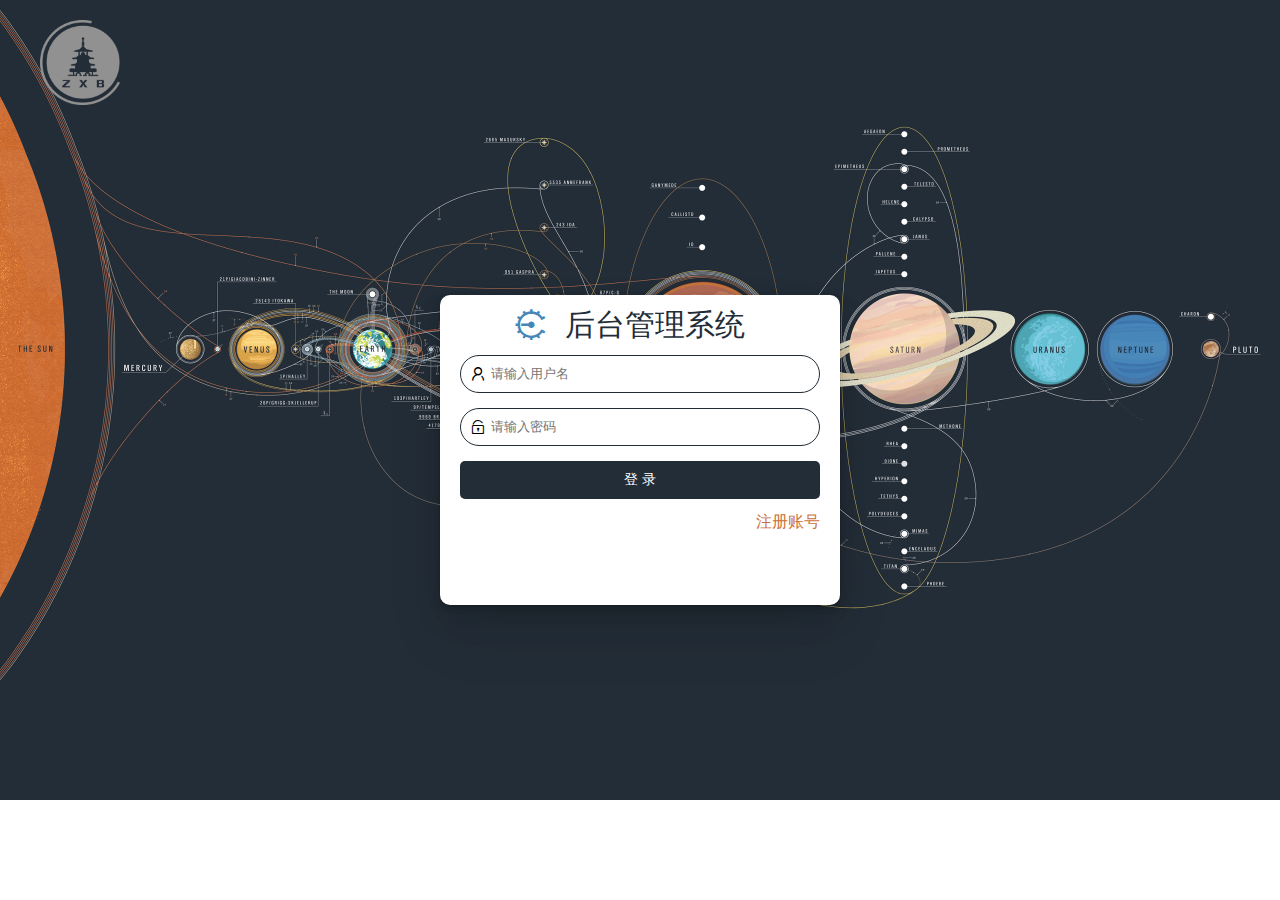
==== login.html @ 033989b3 "新增js文件/引用Layui框架" ====
<!DOCTYPE html>
<html lang="en">
<head>
    <meta charset="UTF-8">
    <title>大事件项目</title>
    <link rel="icon" href="Assets/images/favicon.ico">
    <!-- 引入layui框架css样式 -->
    <link rel="stylesheet" href="layui-v2.5.6/layui/css/layui.css">
    <!-- 引入base文件 -->
    <link rel="stylesheet" href="Assets/css/base.css">
    <!-- 引入login.css样式 -->
    <link rel="stylesheet" href="Assets/css/login.css">
</head>
<body>
<!-- logo区域 -->
<header>
    <img class="logo" src="Assets/images/logo.png" alt="">
</header>

<!-- 登录框 -->
<section class="login">
    <i class="layui-icon layui-icon-engine"></i>
    <h2>后台管理系统</h2>
    <form class="layui-form myForm" action="">
        <div class="layui-form-item">
            <i class="layui-icon layui-icon-username"></i>
            <input type="text" name="title" required lay-verify="required" placeholder="请输入用户名" autocomplete="off"
                   class="layui-input">
        </div>
        <div class="layui-form-item">
            <i class="layui-icon layui-icon-password"></i>
            <input type="password" name="password" required lay-verify="required" placeholder="请输入密码" autocomplete="off"
                   class="layui-input">
        </div>
        <div class="layui-form-item">
            <button class="layui-btn" lay-submit lay-filter="formDemo">登 录</button>
        </div>
        <div class="layui-form-item">
            <a href="javascript:;" class="SwitchL">注册账号</a>
        </div>
    </form>
</section>

<!-- 注册框 -->
<section class="login registered">
    <i class="layui-icon layui-icon-engine"></i>
    <h2>后台管理系统</h2>
    <form class="layui-form myForm" action="">
        <div class="layui-form-item">
            <i class="layui-icon layui-icon-username"></i>
            <input type="text" name="title" required lay-verify="required" placeholder="请输入用户名" autocomplete="off"
                   class="layui-input">
        </div>
        <div class="layui-form-item">
            <i class="layui-icon layui-icon-password"></i>
            <input type="password" name="password" required lay-verify="required|pass" placeholder="请输入密码" autocomplete="off"
                   class="layui-input pass">
        </div>
        <div class="layui-form-item">
            <i class="layui-icon layui-icon-password"></i>
            <input type="password" required lay-verify="required|pass|repass" placeholder="请输入确认密码" autocomplete="off"
                   class="layui-input repass">
        </div>
        <div class="layui-form-item">
            <button class="layui-btn" lay-submit lay-filter="formDemo">注 册</button>
        </div>
        <div class="layui-form-item">
            <a href="javascript:;" class="SwitchL">登录账号</a>
        </div>
    </form>
</section>

<!-- 引入jQuery.js文件 -->
<script src="Assets/js/jquery-1.12.4.min.js"></script>
<!-- 引入layui框架js文件 -->
<script src="layui-v2.5.6/layui/layui.all.js"></script>
<!-- 引入login.js文件 -->
<script src="Assets/js/login.js"></script>
</body>
</html>
---- layui-v2.5.6/layui/css/layui.css ----
/** layui-v2.5.6 MIT License By https://www.layui.com */
 .layui-inline,img{display:inline-block;vertical-align:middle}h1,h2,h3,h4,h5,h6{font-weight:400}.layui-edge,.layui-header,.layui-inline,.layui-main{position:relative}.layui-body,.layui-edge,.layui-elip{overflow:hidden}.layui-btn,.layui-edge,.layui-inline,img{vertical-align:middle}.layui-btn,.layui-disabled,.layui-icon,.layui-unselect{-moz-user-select:none;-webkit-user-select:none;-ms-user-select:none}.layui-elip,.layui-form-checkbox span,.layui-form-pane .layui-form-label{text-overflow:ellipsis;white-space:nowrap}.layui-breadcrumb,.layui-tree-btnGroup{visibility:hidden}blockquote,body,button,dd,div,dl,dt,form,h1,h2,h3,h4,h5,h6,input,li,ol,p,pre,td,textarea,th,ul{margin:0;padding:0;-webkit-tap-highlight-color:rgba(0,0,0,0)}a:active,a:hover{outline:0}img{border:none}li{list-style:none}table{border-collapse:collapse;border-spacing:0}h4,h5,h6{font-size:100%}button,input,optgroup,option,select,textarea{font-family:inherit;font-size:inherit;font-style:inherit;font-weight:inherit;outline:0}pre{white-space:pre-wrap;white-space:-moz-pre-wrap;white-space:-pre-wrap;white-space:-o-pre-wrap;word-wrap:break-word}body{line-height:24px;font:14px Helvetica Neue,Helvetica,PingFang SC,Tahoma,Arial,sans-serif}hr{height:1px;margin:10px 0;border:0;clear:both}a{color:#333;text-decoration:none}a:hover{color:#777}a cite{font-style:normal;*cursor:pointer}.layui-border-box,.layui-border-box *{box-sizing:border-box}.layui-box,.layui-box *{box-sizing:content-box}.layui-clear{clear:both;*zoom:1}.layui-clear:after{content:'\20';clear:both;*zoom:1;display:block;height:0}.layui-inline{*display:inline;*zoom:1}.layui-edge{display:inline-block;width:0;height:0;border-width:6px;border-style:dashed;border-color:transparent}.layui-edge-top{top:-4px;border-bottom-color:#999;border-bottom-style:solid}.layui-edge-right{border-left-color:#999;border-left-style:solid}.layui-edge-bottom{top:2px;border-top-color:#999;border-top-style:solid}.layui-edge-left{border-right-color:#999;border-right-style:solid}.layui-disabled,.layui-disabled:hover{color:#d2d2d2!important;cursor:not-allowed!important}.layui-circle{border-radius:100%}.layui-show{display:block!important}.layui-hide{display:none!important}@font-face{font-family:layui-icon;src:url(../font/iconfont.eot?v=256);src:url(../font/iconfont.eot?v=256#iefix) format('embedded-opentype'),url(../font/iconfont.woff2?v=256) format('woff2'),url(../font/iconfont.woff?v=256) format('woff'),url(../font/iconfont.ttf?v=256) format('truetype'),url(../font/iconfont.svg?v=256#layui-icon) format('svg')}.layui-icon{font-family:layui-icon!important;font-size:16px;font-style:normal;-webkit-font-smoothing:antialiased;-moz-osx-font-smoothing:grayscale}.layui-icon-reply-fill:before{content:"\e611"}.layui-icon-set-fill:before{content:"\e614"}.layui-icon-menu-fill:before{content:"\e60f"}.layui-icon-search:before{content:"\e615"}.layui-icon-share:before{content:"\e641"}.layui-icon-set-sm:before{content:"\e620"}.layui-icon-engine:before{content:"\e628"}.layui-icon-close:before{content:"\1006"}.layui-icon-close-fill:before{content:"\1007"}.layui-icon-chart-screen:before{content:"\e629"}.layui-icon-star:before{content:"\e600"}.layui-icon-circle-dot:before{content:"\e617"}.layui-icon-chat:before{content:"\e606"}.layui-icon-release:before{content:"\e609"}.layui-icon-list:before{content:"\e60a"}.layui-icon-chart:before{content:"\e62c"}.layui-icon-ok-circle:before{content:"\1005"}.layui-icon-layim-theme:before{content:"\e61b"}.layui-icon-table:before{content:"\e62d"}.layui-icon-right:before{content:"\e602"}.layui-icon-left:before{content:"\e603"}.layui-icon-cart-simple:before{content:"\e698"}.layui-icon-face-cry:before{content:"\e69c"}.layui-icon-face-smile:before{content:"\e6af"}.layui-icon-survey:before{content:"\e6b2"}.layui-icon-tree:before{content:"\e62e"}.layui-icon-ie:before{content:"\e7bb"}.layui-icon-upload-circle:before{content:"\e62f"}.layui-icon-add-circle:before{content:"\e61f"}.layui-icon-download-circle:before{content:"\e601"}.layui-icon-templeate-1:before{content:"\e630"}.layui-icon-util:before{content:"\e631"}.layui-icon-face-surprised:before{content:"\e664"}.layui-icon-edit:before{content:"\e642"}.layui-icon-speaker:before{content:"\e645"}.layui-icon-down:before{content:"\e61a"}.layui-icon-file:before{content:"\e621"}.layui-icon-layouts:before{content:"\e632"}.layui-icon-rate-half:before{content:"\e6c9"}.layui-icon-add-circle-fine:before{content:"\e608"}.layui-icon-prev-circle:before{content:"\e633"}.layui-icon-read:before{content:"\e705"}.layui-icon-404:before{content:"\e61c"}.layui-icon-carousel:before{content:"\e634"}.layui-icon-help:before{content:"\e607"}.layui-icon-code-circle:before{content:"\e635"}.layui-icon-windows:before{content:"\e67f"}.layui-icon-water:before{content:"\e636"}.layui-icon-username:before{content:"\e66f"}.layui-icon-find-fill:before{content:"\e670"}.layui-icon-about:before{content:"\e60b"}.layui-icon-location:before{content:"\e715"}.layui-icon-up:before{content:"\e619"}.layui-icon-pause:before{content:"\e651"}.layui-icon-date:before{content:"\e637"}.layui-icon-layim-uploadfile:before{content:"\e61d"}.layui-icon-delete:before{content:"\e640"}.layui-icon-play:before{content:"\e652"}.layui-icon-top:before{content:"\e604"}.layui-icon-firefox:before{content:"\e686"}.layui-icon-friends:before{content:"\e612"}.layui-icon-refresh-3:before{content:"\e9aa"}.layui-icon-ok:before{content:"\e605"}.layui-icon-layer:before{content:"\e638"}.layui-icon-face-smile-fine:before{content:"\e60c"}.layui-icon-dollar:before{content:"\e659"}.layui-icon-group:before{content:"\e613"}.layui-icon-layim-download:before{content:"\e61e"}.layui-icon-picture-fine:before{content:"\e60d"}.layui-icon-link:before{content:"\e64c"}.layui-icon-diamond:before{content:"\e735"}.layui-icon-log:before{content:"\e60e"}.layui-icon-key:before{content:"\e683"}.layui-icon-rate-solid:before{content:"\e67a"}.layui-icon-fonts-del:before{content:"\e64f"}.layui-icon-unlink:before{content:"\e64d"}.layui-icon-fonts-clear:before{content:"\e639"}.layui-icon-triangle-r:before{content:"\e623"}.layui-icon-circle:before{content:"\e63f"}.layui-icon-radio:before{content:"\e643"}.layui-icon-align-center:before{content:"\e647"}.layui-icon-align-right:before{content:"\e648"}.layui-icon-align-left:before{content:"\e649"}.layui-icon-loading-1:before{content:"\e63e"}.layui-icon-return:before{content:"\e65c"}.layui-icon-fonts-strong:before{content:"\e62b"}.layui-icon-upload:before{content:"\e67c"}.layui-icon-dialogue:before{content:"\e63a"}.layui-icon-video:before{content:"\e6ed"}.layui-icon-headset:before{content:"\e6fc"}.layui-icon-cellphone-fine:before{content:"\e63b"}.layui-icon-add-1:before{content:"\e654"}.layui-icon-face-smile-b:before{content:"\e650"}.layui-icon-fonts-html:before{content:"\e64b"}.layui-icon-screen-full:before{content:"\e622"}.layui-icon-form:before{content:"\e63c"}.layui-icon-cart:before{content:"\e657"}.layui-icon-camera-fill:before{content:"\e65d"}.layui-icon-tabs:before{content:"\e62a"}.layui-icon-heart-fill:before{content:"\e68f"}.layui-icon-fonts-code:before{content:"\e64e"}.layui-icon-ios:before{content:"\e680"}.layui-icon-at:before{content:"\e687"}.layui-icon-fire:before{content:"\e756"}.layui-icon-set:before{content:"\e716"}.layui-icon-fonts-u:before{content:"\e646"}.layui-icon-triangle-d:before{content:"\e625"}.layui-icon-tips:before{content:"\e702"}.layui-icon-picture:before{content:"\e64a"}.layui-icon-more-vertical:before{content:"\e671"}.layui-icon-bluetooth:before{content:"\e689"}.layui-icon-flag:before{content:"\e66c"}.layui-icon-loading:before{content:"\e63d"}.layui-icon-fonts-i:before{content:"\e644"}.layui-icon-refresh-1:before{content:"\e666"}.layui-icon-rmb:before{content:"\e65e"}.layui-icon-addition:before{content:"\e624"}.layui-icon-home:before{content:"\e68e"}.layui-icon-time:before{content:"\e68d"}.layui-icon-user:before{content:"\e770"}.layui-icon-notice:before{content:"\e667"}.layui-icon-chrome:before{content:"\e68a"}.layui-icon-edge:before{content:"\e68b"}.layui-icon-login-weibo:before{content:"\e675"}.layui-icon-voice:before{content:"\e688"}.layui-icon-upload-drag:before{content:"\e681"}.layui-icon-login-qq:before{content:"\e676"}.layui-icon-snowflake:before{content:"\e6b1"}.layui-icon-heart:before{content:"\e68c"}.layui-icon-logout:before{content:"\e682"}.layui-icon-file-b:before{content:"\e655"}.layui-icon-template:before{content:"\e663"}.layui-icon-transfer:before{content:"\e691"}.layui-icon-auz:before{content:"\e672"}.layui-icon-console:before{content:"\e665"}.layui-icon-app:before{content:"\e653"}.layui-icon-prev:before{content:"\e65a"}.layui-icon-website:before{content:"\e7ae"}.layui-icon-next:before{content:"\e65b"}.layui-icon-component:before{content:"\e857"}.layui-icon-android:before{content:"\e684"}.layui-icon-more:before{content:"\e65f"}.layui-icon-login-wechat:before{content:"\e677"}.layui-icon-shrink-right:before{content:"\e668"}.layui-icon-spread-left:before{content:"\e66b"}.layui-icon-camera:before{content:"\e660"}.layui-icon-note:before{content:"\e66e"}.layui-icon-refresh:before{content:"\e669"}.layui-icon-female:before{content:"\e661"}.layui-icon-male:before{content:"\e662"}.layui-icon-screen-restore:before{content:"\e758"}.layui-icon-password:before{content:"\e673"}.layui-icon-senior:before{content:"\e674"}.layui-icon-theme:before{content:"\e66a"}.layui-icon-tread:before{content:"\e6c5"}.layui-icon-praise:before{content:"\e6c6"}.layui-icon-star-fill:before{content:"\e658"}.layui-icon-rate:before{content:"\e67b"}.layui-icon-template-1:before{content:"\e656"}.layui-icon-vercode:before{content:"\e679"}.layui-icon-service:before{content:"\e626"}.layui-icon-cellphone:before{content:"\e678"}.layui-icon-print:before{content:"\e66d"}.layui-icon-cols:before{content:"\e610"}.layui-icon-wifi:before{content:"\e7e0"}.layui-icon-export:before{content:"\e67d"}.layui-icon-rss:before{content:"\e808"}.layui-icon-slider:before{content:"\e714"}.layui-icon-email:before{content:"\e618"}.layui-icon-subtraction:before{content:"\e67e"}.layui-icon-mike:before{content:"\e6dc"}.layui-icon-light:before{content:"\e748"}.layui-icon-gift:before{content:"\e627"}.layui-icon-mute:before{content:"\e685"}.layui-icon-reduce-circle:before{content:"\e616"}.layui-icon-music:before{content:"\e690"}.layui-main{width:1140px;margin:0 auto}.layui-header{z-index:1000;height:60px}.layui-header a:hover{transition:all .5s;-webkit-transition:all .5s}.layui-side{position:fixed;left:0;top:0;bottom:0;z-index:999;width:200px;overflow-x:hidden}.layui-side-scroll{position:relative;width:220px;height:100%;overflow-x:hidden}.layui-body{position:absolute;left:200px;right:0;top:0;bottom:0;z-index:998;width:auto;overflow-y:auto;box-sizing:border-box}.layui-layout-body{overflow:hidden}.layui-layout-admin .layui-header{background-color:#23262E}.layui-layout-admin .layui-side{top:60px;width:200px;overflow-x:hidden}.layui-layout-admin .layui-body{position:fixed;top:60px;bottom:44px}.layui-layout-admin .layui-main{width:auto;margin:0 15px}.layui-layout-admin .layui-footer{position:fixed;left:200px;right:0;bottom:0;height:44px;line-height:44px;padding:0 15px;background-color:#eee}.layui-layout-admin .layui-logo{position:absolute;left:0;top:0;width:200px;height:100%;line-height:60px;text-align:center;color:#009688;font-size:16px}.layui-layout-admin .layui-header .layui-nav{background:0 0}.layui-layout-left{position:absolute!important;left:200px;top:0}.layui-layout-right{position:absolute!important;right:0;top:0}.layui-container{position:relative;margin:0 auto;padding:0 15px;box-sizing:border-box}.layui-fluid{position:relative;margin:0 auto;padding:0 15px}.layui-row:after,.layui-row:before{content:'';display:block;clear:both}.layui-col-lg1,.layui-col-lg10,.layui-col-lg11,.layui-col-lg12,.layui-col-lg2,.layui-col-lg3,.layui-col-lg4,.layui-col-lg5,.layui-col-lg6,.layui-col-lg7,.layui-col-lg8,.layui-col-lg9,.layui-col-md1,.layui-col-md10,.layui-col-md11,.layui-col-md12,.layui-col-md2,.layui-col-md3,.layui-col-md4,.layui-col-md5,.layui-col-md6,.layui-col-md7,.layui-col-md8,.layui-col-md9,.layui-col-sm1,.layui-col-sm10,.layui-col-sm11,.layui-col-sm12,.layui-col-sm2,.layui-col-sm3,.layui-col-sm4,.layui-col-sm5,.layui-col-sm6,.layui-col-sm7,.layui-col-sm8,.layui-col-sm9,.layui-col-xs1,.layui-col-xs10,.layui-col-xs11,.layui-col-xs12,.layui-col-xs2,.layui-col-xs3,.layui-col-xs4,.layui-col-xs5,.layui-col-xs6,.layui-col-xs7,.layui-col-xs8,.layui-col-xs9{position:relative;display:block;box-sizing:border-box}.layui-col-xs1,.layui-col-xs10,.layui-col-xs11,.layui-col-xs12,.layui-col-xs2,.layui-col-xs3,.layui-col-xs4,.layui-col-xs5,.layui-col-xs6,.layui-col-xs7,.layui-col-xs8,.layui-col-xs9{float:left}.layui-col-xs1{width:8.33333333%}.layui-col-xs2{width:16.66666667%}.layui-col-xs3{width:25%}.layui-col-xs4{width:33.33333333%}.layui-col-xs5{width:41.66666667%}.layui-col-xs6{width:50%}.layui-col-xs7{width:58.33333333%}.layui-col-xs8{width:66.66666667%}.layui-col-xs9{width:75%}.layui-col-xs10{width:83.33333333%}.layui-col-xs11{width:91.66666667%}.layui-col-xs12{width:100%}.layui-col-xs-offset1{margin-left:8.33333333%}.layui-col-xs-offset2{margin-left:16.66666667%}.layui-col-xs-offset3{margin-left:25%}.layui-col-xs-offset4{margin-left:33.33333333%}.layui-col-xs-offset5{margin-left:41.66666667%}.layui-col-xs-offset6{margin-left:50%}.layui-col-xs-offset7{margin-left:58.33333333%}.layui-col-xs-offset8{margin-left:66.66666667%}.layui-col-xs-offset9{margin-left:75%}.layui-col-xs-offset10{margin-left:83.33333333%}.layui-col-xs-offset11{margin-left:91.66666667%}.layui-col-xs-offset12{margin-left:100%}@media screen and (max-width:768px){.layui-hide-xs{display:none!important}.layui-show-xs-block{display:block!important}.layui-show-xs-inline{display:inline!important}.layui-show-xs-inline-block{display:inline-block!important}}@media screen and (min-width:768px){.layui-container{width:750px}.layui-hide-sm{display:none!important}.layui-show-sm-block{display:block!important}.layui-show-sm-inline{display:inline!important}.layui-show-sm-inline-block{display:inline-block!important}.layui-col-sm1,.layui-col-sm10,.layui-col-sm11,.layui-col-sm12,.layui-col-sm2,.layui-col-sm3,.layui-col-sm4,.layui-col-sm5,.layui-col-sm6,.layui-col-sm7,.layui-col-sm8,.layui-col-sm9{float:left}.layui-col-sm1{width:8.33333333%}.layui-col-sm2{width:16.66666667%}.layui-col-sm3{width:25%}.layui-col-sm4{width:33.33333333%}.layui-col-sm5{width:41.66666667%}.layui-col-sm6{width:50%}.layui-col-sm7{width:58.33333333%}.layui-col-sm8{width:66.66666667%}.layui-col-sm9{width:75%}.layui-col-sm10{width:83.33333333%}.layui-col-sm11{width:91.66666667%}.layui-col-sm12{width:100%}.layui-col-sm-offset1{margin-left:8.33333333%}.layui-col-sm-offset2{margin-left:16.66666667%}.layui-col-sm-offset3{margin-left:25%}.layui-col-sm-offset4{margin-left:33.33333333%}.layui-col-sm-offset5{margin-left:41.66666667%}.layui-col-sm-offset6{margin-left:50%}.layui-col-sm-offset7{margin-left:58.33333333%}.layui-col-sm-offset8{margin-left:66.66666667%}.layui-col-sm-offset9{margin-left:75%}.layui-col-sm-offset10{margin-left:83.33333333%}.layui-col-sm-offset11{margin-left:91.66666667%}.layui-col-sm-offset12{margin-left:100%}}@media screen and (min-width:992px){.layui-container{width:970px}.layui-hide-md{display:none!important}.layui-show-md-block{display:block!important}.layui-show-md-inline{display:inline!important}.layui-show-md-inline-block{display:inline-block!important}.layui-col-md1,.layui-col-md10,.layui-col-md11,.layui-col-md12,.layui-col-md2,.layui-col-md3,.layui-col-md4,.layui-col-md5,.layui-col-md6,.layui-col-md7,.layui-col-md8,.layui-col-md9{float:left}.layui-col-md1{width:8.33333333%}.layui-col-md2{width:16.66666667%}.layui-col-md3{width:25%}.layui-col-md4{width:33.33333333%}.layui-col-md5{width:41.66666667%}.layui-col-md6{width:50%}.layui-col-md7{width:58.33333333%}.layui-col-md8{width:66.66666667%}.layui-col-md9{width:75%}.layui-col-md10{width:83.33333333%}.layui-col-md11{width:91.66666667%}.layui-col-md12{width:100%}.layui-col-md-offset1{margin-left:8.33333333%}.layui-col-md-offset2{margin-left:16.66666667%}.layui-col-md-offset3{margin-left:25%}.layui-col-md-offset4{margin-left:33.33333333%}.layui-col-md-offset5{margin-left:41.66666667%}.layui-col-md-offset6{margin-left:50%}.layui-col-md-offset7{margin-left:58.33333333%}.layui-col-md-offset8{margin-left:66.66666667%}.layui-col-md-offset9{margin-left:75%}.layui-col-md-offset10{margin-left:83.33333333%}.layui-col-md-offset11{margin-left:91.66666667%}.layui-col-md-offset12{margin-left:100%}}@media screen and (min-width:1200px){.layui-container{width:1170px}.layui-hide-lg{display:none!important}.layui-show-lg-block{display:block!important}.layui-show-lg-inline{display:inline!important}.layui-show-lg-inline-block{display:inline-block!important}.layui-col-lg1,.layui-col-lg10,.layui-col-lg11,.layui-col-lg12,.layui-col-lg2,.layui-col-lg3,.layui-col-lg4,.layui-col-lg5,.layui-col-lg6,.layui-col-lg7,.layui-col-lg8,.layui-col-lg9{float:left}.layui-col-lg1{width:8.33333333%}.layui-col-lg2{width:16.66666667%}.layui-col-lg3{width:25%}.layui-col-lg4{width:33.33333333%}.layui-col-lg5{width:41.66666667%}.layui-col-lg6{width:50%}.layui-col-lg7{width:58.33333333%}.layui-col-lg8{width:66.66666667%}.layui-col-lg9{width:75%}.layui-col-lg10{width:83.33333333%}.layui-col-lg11{width:91.66666667%}.layui-col-lg12{width:100%}.layui-col-lg-offset1{margin-left:8.33333333%}.layui-col-lg-offset2{margin-left:16.66666667%}.layui-col-lg-offset3{margin-left:25%}.layui-col-lg-offset4{margin-left:33.33333333%}.layui-col-lg-offset5{margin-left:41.66666667%}.layui-col-lg-offset6{margin-left:50%}.layui-col-lg-offset7{margin-left:58.33333333%}.layui-col-lg-offset8{margin-left:66.66666667%}.layui-col-lg-offset9{margin-left:75%}.layui-col-lg-offset10{margin-left:83.33333333%}.layui-col-lg-offset11{margin-left:91.66666667%}.layui-col-lg-offset12{margin-left:100%}}.layui-col-space1{margin:-.5px}.layui-col-space1>*{padding:.5px}.layui-col-space2{margin:-1px}.layui-col-space2>*{padding:1px}.layui-col-space4{margin:-2px}.layui-col-space4>*{padding:2px}.layui-col-space5{margin:-2.5px}.layui-col-space5>*{padding:2.5px}.layui-col-space6{margin:-3px}.layui-col-space6>*{padding:3px}.layui-col-space8{margin:-4px}.layui-col-space8>*{padding:4px}.layui-col-space10{margin:-5px}.layui-col-space10>*{padding:5px}.layui-col-space12{margin:-6px}.layui-col-space12>*{padding:6px}.layui-col-space14{margin:-7px}.layui-col-space14>*{padding:7px}.layui-col-space15{margin:-7.5px}.layui-col-space15>*{padding:7.5px}.layui-col-space16{margin:-8px}.layui-col-space16>*{padding:8px}.layui-col-space18{margin:-9px}.layui-col-space18>*{padding:9px}.layui-col-space20{margin:-10px}.layui-col-space20>*{padding:10px}.layui-col-space22{margin:-11px}.layui-col-space22>*{padding:11px}.layui-col-space24{margin:-12px}.layui-col-space24>*{padding:12px}.layui-col-space25{margin:-12.5px}.layui-col-space25>*{padding:12.5px}.layui-col-space26{margin:-13px}.layui-col-space26>*{padding:13px}.layui-col-space28{margin:-14px}.layui-col-space28>*{padding:14px}.layui-col-space30{margin:-15px}.layui-col-space30>*{padding:15px}.layui-btn,.layui-input,.layui-select,.layui-textarea,.layui-upload-button{outline:0;-webkit-appearance:none;transition:all .3s;-webkit-transition:all .3s;box-sizing:border-box}.layui-elem-quote{margin-bottom:10px;padding:15px;line-height:22px;border-left:5px solid #009688;border-radius:0 2px 2px 0;background-color:#f2f2f2}.layui-quote-nm{border-style:solid;border-width:1px 1px 1px 5px;background:0 0}.layui-elem-field{margin-bottom:10px;padding:0;border-width:1px;border-style:solid}.layui-elem-field legend{margin-left:20px;padding:0 10px;font-size:20px;font-weight:300}.layui-field-title{margin:10px 0 20px;border-width:1px 0 0}.layui-field-box{padding:10px 15px}.layui-field-title .layui-field-box{padding:10px 0}.layui-progress{position:relative;height:6px;border-radius:20px;background-color:#e2e2e2}.layui-progress-bar{position:absolute;left:0;top:0;width:0;max-width:100%;height:6px;border-radius:20px;text-align:right;background-color:#5FB878;transition:all .3s;-webkit-transition:all .3s}.layui-progress-big,.layui-progress-big .layui-progress-bar{height:18px;line-height:18px}.layui-progress-text{position:relative;top:-20px;line-height:18px;font-size:12px;color:#666}.layui-progress-big .layui-progress-text{position:static;padding:0 10px;color:#fff}.layui-collapse{border-width:1px;border-style:solid;border-radius:2px}.layui-colla-content,.layui-colla-item{border-top-width:1px;border-top-style:solid}.layui-colla-item:first-child{border-top:none}.layui-colla-title{position:relative;height:42px;line-height:42px;padding:0 15px 0 35px;color:#333;background-color:#f2f2f2;cursor:pointer;font-size:14px;overflow:hidden}.layui-colla-content{display:none;padding:10px 15px;line-height:22px;color:#666}.layui-colla-icon{position:absolute;left:15px;top:0;font-size:14px}.layui-card{margin-bottom:15px;border-radius:2px;background-color:#fff;box-shadow:0 1px 2px 0 rgba(0,0,0,.05)}.layui-card:last-child{margin-bottom:0}.layui-card-header{position:relative;height:42px;line-height:42px;padding:0 15px;border-bottom:1px solid #f6f6f6;color:#333;border-radius:2px 2px 0 0;font-size:14px}.layui-bg-black,.layui-bg-blue,.layui-bg-cyan,.layui-bg-green,.layui-bg-orange,.layui-bg-red{color:#fff!important}.layui-card-body{position:relative;padding:10px 15px;line-height:24px}.layui-card-body[pad15]{padding:15px}.layui-card-body[pad20]{padding:20px}.layui-card-body .layui-table{margin:5px 0}.layui-card .layui-tab{margin:0}.layui-panel-window{position:relative;padding:15px;border-radius:0;border-top:5px solid #E6E6E6;background-color:#fff}.layui-auxiliar-moving{position:fixed;left:0;right:0;top:0;bottom:0;width:100%;height:100%;background:0 0;z-index:9999999999}.layui-form-label,.layui-form-mid,.layui-form-select,.layui-input-block,.layui-input-inline,.layui-textarea{position:relative}.layui-bg-red{background-color:#FF5722!important}.layui-bg-orange{background-color:#FFB800!important}.layui-bg-green{background-color:#009688!important}.layui-bg-cyan{background-color:#2F4056!important}.layui-bg-blue{background-color:#1E9FFF!important}.layui-bg-black{background-color:#393D49!important}.layui-bg-gray{background-color:#eee!important;color:#666!important}.layui-badge-rim,.layui-colla-content,.layui-colla-item,.layui-collapse,.layui-elem-field,.layui-form-pane .layui-form-item[pane],.layui-form-pane .layui-form-label,.layui-input,.layui-layedit,.layui-layedit-tool,.layui-quote-nm,.layui-select,.layui-tab-bar,.layui-tab-card,.layui-tab-title,.layui-tab-title .layui-this:after,.layui-textarea{border-color:#e6e6e6}.layui-timeline-item:before,hr{background-color:#e6e6e6}.layui-text{line-height:22px;font-size:14px;color:#666}.layui-text h1,.layui-text h2,.layui-text h3{font-weight:500;color:#333}.layui-text h1{font-size:30px}.layui-text h2{font-size:24px}.layui-text h3{font-size:18px}.layui-text a:not(.layui-btn){color:#01AAED}.layui-text a:not(.layui-btn):hover{text-decoration:underline}.layui-text ul{padding:5px 0 5px 15px}.layui-text ul li{margin-top:5px;list-style-type:disc}.layui-text em,.layui-word-aux{color:#999!important;padding:0 5px!important}.layui-btn{display:inline-block;height:38px;line-height:38px;padding:0 18px;background-color:#009688;color:#fff;white-space:nowrap;text-align:center;font-size:14px;border:none;border-radius:2px;cursor:pointer}.layui-btn:hover{opacity:.8;filter:alpha(opacity=80);color:#fff}.layui-btn:active{opacity:1;filter:alpha(opacity=100)}.layui-btn+.layui-btn{margin-left:10px}.layui-btn-container{font-size:0}.layui-btn-container .layui-btn{margin-right:10px;margin-bottom:10px}.layui-btn-container .layui-btn+.layui-btn{margin-left:0}.layui-table .layui-btn-container .layui-btn{margin-bottom:9px}.layui-btn-radius{border-radius:100px}.layui-btn .layui-icon{margin-right:3px;font-size:18px;vertical-align:bottom;vertical-align:middle\9}.layui-btn-primary{border:1px solid #C9C9C9;background-color:#fff;color:#555}.layui-btn-primary:hover{border-color:#009688;color:#333}.layui-btn-normal{background-color:#1E9FFF}.layui-btn-warm{background-color:#FFB800}.layui-btn-danger{background-color:#FF5722}.layui-btn-checked{background-color:#5FB878}.layui-btn-disabled,.layui-btn-disabled:active,.layui-btn-disabled:hover{border:1px solid #e6e6e6;background-color:#FBFBFB;color:#C9C9C9;cursor:not-allowed;opacity:1}.layui-btn-lg{height:44px;line-height:44px;padding:0 25px;font-size:16px}.layui-btn-sm{height:30px;line-height:30px;padding:0 10px;font-size:12px}.layui-btn-sm i{font-size:16px!important}.layui-btn-xs{height:22px;line-height:22px;padding:0 5px;font-size:12px}.layui-btn-xs i{font-size:14px!important}.layui-btn-group{display:inline-block;vertical-align:middle;font-size:0}.layui-btn-group .layui-btn{margin-left:0!important;margin-right:0!important;border-left:1px solid rgba(255,255,255,.5);border-radius:0}.layui-btn-group .layui-btn-primary{border-left:none}.layui-btn-group .layui-btn-primary:hover{border-color:#C9C9C9;color:#009688}.layui-btn-group .layui-btn:first-child{border-left:none;border-radius:2px 0 0 2px}.layui-btn-group .layui-btn-primary:first-child{border-left:1px solid #c9c9c9}.layui-btn-group .layui-btn:last-child{border-radius:0 2px 2px 0}.layui-btn-group .layui-btn+.layui-btn{margin-left:0}.layui-btn-group+.layui-btn-group{margin-left:10px}.layui-btn-fluid{width:100%}.layui-input,.layui-select,.layui-textarea{height:38px;line-height:1.3;line-height:38px\9;border-width:1px;border-style:solid;background-color:#fff;border-radius:2px}.layui-input::-webkit-input-placeholder,.layui-select::-webkit-input-placeholder,.layui-textarea::-webkit-input-placeholder{line-height:1.3}.layui-input,.layui-textarea{display:block;width:100%;padding-left:10px}.layui-input:hover,.layui-textarea:hover{border-color:#D2D2D2!important}.layui-input:focus,.layui-textarea:focus{border-color:#C9C9C9!important}.layui-textarea{min-height:100px;height:auto;line-height:20px;padding:6px 10px;resize:vertical}.layui-select{padding:0 10px}.layui-form input[type=checkbox],.layui-form input[type=radio],.layui-form select{display:none}.layui-form [lay-ignore]{display:initial}.layui-form-item{margin-bottom:15px;clear:both;*zoom:1}.layui-form-item:after{content:'\20';clear:both;*zoom:1;display:block;height:0}.layui-form-label{float:left;display:block;padding:9px 15px;width:80px;font-weight:400;line-height:20px;text-align:right}.layui-form-label-col{display:block;float:none;padding:9px 0;line-height:20px;text-align:left}.layui-form-item .layui-inline{margin-bottom:5px;margin-right:10px}.layui-input-block{margin-left:110px;min-height:36px}.layui-input-inline{display:inline-block;vertical-align:middle}.layui-form-item .layui-input-inline{float:left;width:190px;margin-right:10px}.layui-form-text .layui-input-inline{width:auto}.layui-form-mid{float:left;display:block;padding:9px 0!important;line-height:20px;margin-right:10px}.layui-form-danger+.layui-form-select .layui-input,.layui-form-danger:focus{border-color:#FF5722!important}.layui-form-select .layui-input{padding-right:30px;cursor:pointer}.layui-form-select .layui-edge{position:absolute;right:10px;top:50%;margin-top:-3px;cursor:pointer;border-width:6px;border-top-color:#c2c2c2;border-top-style:solid;transition:all .3s;-webkit-transition:all .3s}.layui-form-select dl{display:none;position:absolute;left:0;top:42px;padding:5px 0;z-index:899;min-width:100%;border:1px solid #d2d2d2;max-height:300px;overflow-y:auto;background-color:#fff;border-radius:2px;box-shadow:0 2px 4px rgba(0,0,0,.12);box-sizing:border-box}.layui-form-select dl dd,.layui-form-select dl dt{padding:0 10px;line-height:36px;white-space:nowrap;overflow:hidden;text-overflow:ellipsis}.layui-form-select dl dt{font-size:12px;color:#999}.layui-form-select dl dd{cursor:pointer}.layui-form-select dl dd:hover{background-color:#f2f2f2;-webkit-transition:.5s all;transition:.5s all}.layui-form-select .layui-select-group dd{padding-left:20px}.layui-form-select dl dd.layui-select-tips{padding-left:10px!important;color:#999}.layui-form-select dl dd.layui-this{background-color:#5FB878;color:#fff}.layui-form-checkbox,.layui-form-select dl dd.layui-disabled{background-color:#fff}.layui-form-selected dl{display:block}.layui-form-checkbox,.layui-form-checkbox *,.layui-form-switch{display:inline-block;vertical-align:middle}.layui-form-selected .layui-edge{margin-top:-9px;-webkit-transform:rotate(180deg);transform:rotate(180deg);margin-top:-3px\9}:root .layui-form-selected .layui-edge{margin-top:-9px\0/IE9}.layui-form-selectup dl{top:auto;bottom:42px}.layui-select-none{margin:5px 0;text-align:center;color:#999}.layui-select-disabled .layui-disabled{border-color:#eee!important}.layui-select-disabled .layui-edge{border-top-color:#d2d2d2}.layui-form-checkbox{position:relative;height:30px;line-height:30px;margin-right:10px;padding-right:30px;cursor:pointer;font-size:0;-webkit-transition:.1s linear;transition:.1s linear;box-sizing:border-box}.layui-form-checkbox span{padding:0 10px;height:100%;font-size:14px;border-radius:2px 0 0 2px;background-color:#d2d2d2;color:#fff;overflow:hidden}.layui-form-checkbox:hover span{background-color:#c2c2c2}.layui-form-checkbox i{position:absolute;right:0;top:0;width:30px;height:28px;border:1px solid #d2d2d2;border-left:none;border-radius:0 2px 2px 0;color:#fff;font-size:20px;text-align:center}.layui-form-checkbox:hover i{border-color:#c2c2c2;color:#c2c2c2}.layui-form-checked,.layui-form-checked:hover{border-color:#5FB878}.layui-form-checked span,.layui-form-checked:hover span{background-color:#5FB878}.layui-form-checked i,.layui-form-checked:hover i{color:#5FB878}.layui-form-item .layui-form-checkbox{margin-top:4px}.layui-form-checkbox[lay-skin=primary]{height:auto!important;line-height:normal!important;min-width:18px;min-height:18px;border:none!important;margin-right:0;padding-left:28px;padding-right:0;background:0 0}.layui-form-checkbox[lay-skin=primary] span{padding-left:0;padding-right:15px;line-height:18px;background:0 0;color:#666}.layui-form-checkbox[lay-skin=primary] i{right:auto;left:0;width:16px;height:16px;line-height:16px;border:1px solid #d2d2d2;font-size:12px;border-radius:2px;background-color:#fff;-webkit-transition:.1s linear;transition:.1s linear}.layui-form-checkbox[lay-skin=primary]:hover i{border-color:#5FB878;color:#fff}.layui-form-checked[lay-skin=primary] i{border-color:#5FB878!important;background-color:#5FB878;color:#fff}.layui-checkbox-disbaled[lay-skin=primary] span{background:0 0!important;color:#c2c2c2}.layui-checkbox-disbaled[lay-skin=primary]:hover i{border-color:#d2d2d2}.layui-form-item .layui-form-checkbox[lay-skin=primary]{margin-top:10px}.layui-form-switch{position:relative;height:22px;line-height:22px;min-width:35px;padding:0 5px;margin-top:8px;border:1px solid #d2d2d2;border-radius:20px;cursor:pointer;background-color:#fff;-webkit-transition:.1s linear;transition:.1s linear}.layui-form-switch i{position:absolute;left:5px;top:3px;width:16px;height:16px;border-radius:20px;background-color:#d2d2d2;-webkit-transition:.1s linear;transition:.1s linear}.layui-form-switch em{position:relative;top:0;width:25px;margin-left:21px;padding:0!important;text-align:center!important;color:#999!important;font-style:normal!important;font-size:12px}.layui-form-onswitch{border-color:#5FB878;background-color:#5FB878}.layui-checkbox-disbaled,.layui-checkbox-disbaled i{border-color:#e2e2e2!important}.layui-form-onswitch i{left:100%;margin-left:-21px;background-color:#fff}.layui-form-onswitch em{margin-left:5px;margin-right:21px;color:#fff!important}.layui-checkbox-disbaled span{background-color:#e2e2e2!important}.layui-checkbox-disbaled:hover i{color:#fff!important}[lay-radio]{display:none}.layui-form-radio,.layui-form-radio *{display:inline-block;vertical-align:middle}.layui-form-radio{line-height:28px;margin:6px 10px 0 0;padding-right:10px;cursor:pointer;font-size:0}.layui-form-radio *{font-size:14px}.layui-form-radio>i{margin-right:8px;font-size:22px;color:#c2c2c2}.layui-form-radio>i:hover,.layui-form-radioed>i{color:#5FB878}.layui-radio-disbaled>i{color:#e2e2e2!important}.layui-form-pane .layui-form-label{width:110px;padding:8px 15px;height:38px;line-height:20px;border-width:1px;border-style:solid;border-radius:2px 0 0 2px;text-align:center;background-color:#FBFBFB;overflow:hidden;box-sizing:border-box}.layui-form-pane .layui-input-inline{margin-left:-1px}.layui-form-pane .layui-input-block{margin-left:110px;left:-1px}.layui-form-pane .layui-input{border-radius:0 2px 2px 0}.layui-form-pane .layui-form-text .layui-form-label{float:none;width:100%;border-radius:2px;box-sizing:border-box;text-align:left}.layui-form-pane .layui-form-text .layui-input-inline{display:block;margin:0;top:-1px;clear:both}.layui-form-pane .layui-form-text .layui-input-block{margin:0;left:0;top:-1px}.layui-form-pane .layui-form-text .layui-textarea{min-height:100px;border-radius:0 0 2px 2px}.layui-form-pane .layui-form-checkbox{margin:4px 0 4px 10px}.layui-form-pane .layui-form-radio,.layui-form-pane .layui-form-switch{margin-top:6px;margin-left:10px}.layui-form-pane .layui-form-item[pane]{position:relative;border-width:1px;border-style:solid}.layui-form-pane .layui-form-item[pane] .layui-form-label{position:absolute;left:0;top:0;height:100%;border-width:0 1px 0 0}.layui-form-pane .layui-form-item[pane] .layui-input-inline{margin-left:110px}@media screen and (max-width:450px){.layui-form-item .layui-form-label{text-overflow:ellipsis;overflow:hidden;white-space:nowrap}.layui-form-item .layui-inline{display:block;margin-right:0;margin-bottom:20px;clear:both}.layui-form-item .layui-inline:after{content:'\20';clear:both;display:block;height:0}.layui-form-item .layui-input-inline{display:block;float:none;left:-3px;width:auto;margin:0 0 10px 112px}.layui-form-item .layui-input-inline+.layui-form-mid{margin-left:110px;top:-5px;padding:0}.layui-form-item .layui-form-checkbox{margin-right:5px;margin-bottom:5px}}.layui-layedit{border-width:1px;border-style:solid;border-radius:2px}.layui-layedit-tool{padding:3px 5px;border-bottom-width:1px;border-bottom-style:solid;font-size:0}.layedit-tool-fixed{position:fixed;top:0;border-top:1px solid #e2e2e2}.layui-layedit-tool .layedit-tool-mid,.layui-layedit-tool .layui-icon{display:inline-block;vertical-align:middle;text-align:center;font-size:14px}.layui-layedit-tool .layui-icon{position:relative;width:32px;height:30px;line-height:30px;margin:3px 5px;color:#777;cursor:pointer;border-radius:2px}.layui-layedit-tool .layui-icon:hover{color:#393D49}.layui-layedit-tool .layui-icon:active{color:#000}.layui-layedit-tool .layedit-tool-active{background-color:#e2e2e2;color:#000}.layui-layedit-tool .layui-disabled,.layui-layedit-tool .layui-disabled:hover{color:#d2d2d2;cursor:not-allowed}.layui-layedit-tool .layedit-tool-mid{width:1px;height:18px;margin:0 10px;background-color:#d2d2d2}.layedit-tool-html{width:50px!important;font-size:30px!important}.layedit-tool-b,.layedit-tool-code,.layedit-tool-help{font-size:16px!important}.layedit-tool-d,.layedit-tool-face,.layedit-tool-image,.layedit-tool-unlink{font-size:18px!important}.layedit-tool-image input{position:absolute;font-size:0;left:0;top:0;width:100%;height:100%;opacity:.01;filter:Alpha(opacity=1);cursor:pointer}.layui-layedit-iframe iframe{display:block;width:100%}#LAY_layedit_code{overflow:hidden}.layui-laypage{display:inline-block;*display:inline;*zoom:1;vertical-align:middle;margin:10px 0;font-size:0}.layui-laypage>a:first-child,.layui-laypage>a:first-child em{border-radius:2px 0 0 2px}.layui-laypage>a:last-child,.layui-laypage>a:last-child em{border-radius:0 2px 2px 0}.layui-laypage>:first-child{margin-left:0!important}.layui-laypage>:last-child{margin-right:0!important}.layui-laypage a,.layui-laypage button,.layui-laypage input,.layui-laypage select,.layui-laypage span{border:1px solid #e2e2e2}.layui-laypage a,.layui-laypage span{display:inline-block;*display:inline;*zoom:1;vertical-align:middle;padding:0 15px;height:28px;line-height:28px;margin:0 -1px 5px 0;background-color:#fff;color:#333;font-size:12px}.layui-flow-more a *,.layui-laypage input,.layui-table-view select[lay-ignore]{display:inline-block}.layui-laypage a:hover{color:#009688}.layui-laypage em{font-style:normal}.layui-laypage .layui-laypage-spr{color:#999;font-weight:700}.layui-laypage a{text-decoration:none}.layui-laypage .layui-laypage-curr{position:relative}.layui-laypage .layui-laypage-curr em{position:relative;color:#fff}.layui-laypage .layui-laypage-curr .layui-laypage-em{position:absolute;left:-1px;top:-1px;padding:1px;width:100%;height:100%;background-color:#009688}.layui-laypage-em{border-radius:2px}.layui-laypage-next em,.layui-laypage-prev em{font-family:Sim sun;font-size:16px}.layui-laypage .layui-laypage-count,.layui-laypage .layui-laypage-limits,.layui-laypage .layui-laypage-refresh,.layui-laypage .layui-laypage-skip{margin-left:10px;margin-right:10px;padding:0;border:none}.layui-laypage .layui-laypage-limits,.layui-laypage .layui-laypage-refresh{vertical-align:top}.layui-laypage .layui-laypage-refresh i{font-size:18px;cursor:pointer}.layui-laypage select{height:22px;padding:3px;border-radius:2px;cursor:pointer}.layui-laypage .layui-laypage-skip{height:30px;line-height:30px;color:#999}.layui-laypage button,.layui-laypage input{height:30px;line-height:30px;border-radius:2px;vertical-align:top;background-color:#fff;box-sizing:border-box}.layui-laypage input{width:40px;margin:0 10px;padding:0 3px;text-align:center}.layui-laypage input:focus,.layui-laypage select:focus{border-color:#009688!important}.layui-laypage button{margin-left:10px;padding:0 10px;cursor:pointer}.layui-table,.layui-table-view{margin:10px 0}.layui-flow-more{margin:10px 0;text-align:center;color:#999;font-size:14px}.layui-flow-more a{height:32px;line-height:32px}.layui-flow-more a *{vertical-align:top}.layui-flow-more a cite{padding:0 20px;border-radius:3px;background-color:#eee;color:#333;font-style:normal}.layui-flow-more a cite:hover{opacity:.8}.layui-flow-more a i{font-size:30px;color:#737383}.layui-table{width:100%;background-color:#fff;color:#666}.layui-table tr{transition:all .3s;-webkit-transition:all .3s}.layui-table th{text-align:left;font-weight:400}.layui-table tbody tr:hover,.layui-table thead tr,.layui-table-click,.layui-table-header,.layui-table-hover,.layui-table-mend,.layui-table-patch,.layui-table-tool,.layui-table-total,.layui-table-total tr,.layui-table[lay-even] tr:nth-child(even){background-color:#f2f2f2}.layui-table td,.layui-table th,.layui-table-col-set,.layui-table-fixed-r,.layui-table-grid-down,.layui-table-header,.layui-table-page,.layui-table-tips-main,.layui-table-tool,.layui-table-total,.layui-table-view,.layui-table[lay-skin=line],.layui-table[lay-skin=row]{border-width:1px;border-style:solid;border-color:#e6e6e6}.layui-table td,.layui-table th{position:relative;padding:9px 15px;min-height:20px;line-height:20px;font-size:14px}.layui-table[lay-skin=line] td,.layui-table[lay-skin=line] th{border-width:0 0 1px}.layui-table[lay-skin=row] td,.layui-table[lay-skin=row] th{border-width:0 1px 0 0}.layui-table[lay-skin=nob] td,.layui-table[lay-skin=nob] th{border:none}.layui-table img{max-width:100px}.layui-table[lay-size=lg] td,.layui-table[lay-size=lg] th{padding:15px 30px}.layui-table-view .layui-table[lay-size=lg] .layui-table-cell{height:40px;line-height:40px}.layui-table[lay-size=sm] td,.layui-table[lay-size=sm] th{font-size:12px;padding:5px 10px}.layui-table-view .layui-table[lay-size=sm] .layui-table-cell{height:20px;line-height:20px}.layui-table[lay-data]{display:none}.layui-table-box{position:relative;overflow:hidden}.layui-table-view .layui-table{position:relative;width:auto;margin:0}.layui-table-view .layui-table[lay-skin=line]{border-width:0 1px 0 0}.layui-table-view .layui-table[lay-skin=row]{border-width:0 0 1px}.layui-table-view .layui-table td,.layui-table-view .layui-table th{padding:5px 0;border-top:none;border-left:none}.layui-table-view .layui-table th.layui-unselect .layui-table-cell span{cursor:pointer}.layui-table-view .layui-table td{cursor:default}.layui-table-view .layui-table td[data-edit=text]{cursor:text}.layui-table-view .layui-form-checkbox[lay-skin=primary] i{width:18px;height:18px}.layui-table-view .layui-form-radio{line-height:0;padding:0}.layui-table-view .layui-form-radio>i{margin:0;font-size:20px}.layui-table-init{position:absolute;left:0;top:0;width:100%;height:100%;text-align:center;z-index:110}.layui-table-init .layui-icon{position:absolute;left:50%;top:50%;margin:-15px 0 0 -15px;font-size:30px;color:#c2c2c2}.layui-table-header{border-width:0 0 1px;overflow:hidden}.layui-table-header .layui-table{margin-bottom:-1px}.layui-table-tool .layui-inline[lay-event]{position:relative;width:26px;height:26px;padding:5px;line-height:16px;margin-right:10px;text-align:center;color:#333;border:1px solid #ccc;cursor:pointer;-webkit-transition:.5s all;transition:.5s all}.layui-table-tool .layui-inline[lay-event]:hover{border:1px solid #999}.layui-table-tool-temp{padding-right:120px}.layui-table-tool-self{position:absolute;right:17px;top:10px}.layui-table-tool .layui-table-tool-self .layui-inline[lay-event]{margin:0 0 0 10px}.layui-table-tool-panel{position:absolute;top:29px;left:-1px;padding:5px 0;min-width:150px;min-height:40px;border:1px solid #d2d2d2;text-align:left;overflow-y:auto;background-color:#fff;box-shadow:0 2px 4px rgba(0,0,0,.12)}.layui-table-cell,.layui-table-tool-panel li{overflow:hidden;text-overflow:ellipsis;white-space:nowrap}.layui-table-tool-panel li{padding:0 10px;line-height:30px;-webkit-transition:.5s all;transition:.5s all}.layui-table-tool-panel li .layui-form-checkbox[lay-skin=primary]{width:100%;padding-left:28px}.layui-table-tool-panel li:hover{background-color:#f2f2f2}.layui-table-tool-panel li .layui-form-checkbox[lay-skin=primary] i{position:absolute;left:0;top:0}.layui-table-tool-panel li .layui-form-checkbox[lay-skin=primary] span{padding:0}.layui-table-tool .layui-table-tool-self .layui-table-tool-panel{left:auto;right:-1px}.layui-table-col-set{position:absolute;right:0;top:0;width:20px;height:100%;border-width:0 0 0 1px;background-color:#fff}.layui-table-sort{width:10px;height:20px;margin-left:5px;cursor:pointer!important}.layui-table-sort .layui-edge{position:absolute;left:5px;border-width:5px}.layui-table-sort .layui-table-sort-asc{top:3px;border-top:none;border-bottom-style:solid;border-bottom-color:#b2b2b2}.layui-table-sort .layui-table-sort-asc:hover{border-bottom-color:#666}.layui-table-sort .layui-table-sort-desc{bottom:5px;border-bottom:none;border-top-style:solid;border-top-color:#b2b2b2}.layui-table-sort .layui-table-sort-desc:hover{border-top-color:#666}.layui-table-sort[lay-sort=asc] .layui-table-sort-asc{border-bottom-color:#000}.layui-table-sort[lay-sort=desc] .layui-table-sort-desc{border-top-color:#000}.layui-table-cell{height:28px;line-height:28px;padding:0 15px;position:relative;box-sizing:border-box}.layui-table-cell .layui-form-checkbox[lay-skin=primary]{top:-1px;padding:0}.layui-table-cell .layui-table-link{color:#01AAED}.laytable-cell-checkbox,.laytable-cell-numbers,.laytable-cell-radio,.laytable-cell-space{padding:0;text-align:center}.layui-table-body{position:relative;overflow:auto;margin-right:-1px;margin-bottom:-1px}.layui-table-body .layui-none{line-height:26px;padding:15px;text-align:center;color:#999}.layui-table-fixed{position:absolute;left:0;top:0;z-index:101}.layui-table-fixed .layui-table-body{overflow:hidden}.layui-table-fixed-l{box-shadow:0 -1px 8px rgba(0,0,0,.08)}.layui-table-fixed-r{left:auto;right:-1px;border-width:0 0 0 1px;box-shadow:-1px 0 8px rgba(0,0,0,.08)}.layui-table-fixed-r .layui-table-header{position:relative;overflow:visible}.layui-table-mend{position:absolute;right:-49px;top:0;height:100%;width:50px}.layui-table-tool{position:relative;z-index:890;width:100%;min-height:50px;line-height:30px;padding:10px 15px;border-width:0 0 1px}.layui-table-tool .layui-btn-container{margin-bottom:-10px}.layui-table-page,.layui-table-total{border-width:1px 0 0;margin-bottom:-1px;overflow:hidden}.layui-table-page{position:relative;width:100%;padding:7px 7px 0;height:41px;font-size:12px;white-space:nowrap}.layui-table-page>div{height:26px}.layui-table-page .layui-laypage{margin:0}.layui-table-page .layui-laypage a,.layui-table-page .layui-laypage span{height:26px;line-height:26px;margin-bottom:10px;border:none;background:0 0}.layui-table-page .layui-laypage a,.layui-table-page .layui-laypage span.layui-laypage-curr{padding:0 12px}.layui-table-page .layui-laypage span{margin-left:0;padding:0}.layui-table-page .layui-laypage .layui-laypage-prev{margin-left:-7px!important}.layui-table-page .layui-laypage .layui-laypage-curr .layui-laypage-em{left:0;top:0;padding:0}.layui-table-page .layui-laypage button,.layui-table-page .layui-laypage input{height:26px;line-height:26px}.layui-table-page .layui-laypage input{width:40px}.layui-table-page .layui-laypage button{padding:0 10px}.layui-table-page select{height:18px}.layui-table-patch .layui-table-cell{padding:0;width:30px}.layui-table-edit{position:absolute;left:0;top:0;width:100%;height:100%;padding:0 14px 1px;border-radius:0;box-shadow:1px 1px 20px rgba(0,0,0,.15)}.layui-table-edit:focus{border-color:#5FB878!important}select.layui-table-edit{padding:0 0 0 10px;border-color:#C9C9C9}.layui-table-view .layui-form-checkbox,.layui-table-view .layui-form-radio,.layui-table-view .layui-form-switch{top:0;margin:0;box-sizing:content-box}.layui-table-view .layui-form-checkbox{top:-1px;height:26px;line-height:26px}.layui-table-view .layui-form-checkbox i{height:26px}.layui-table-grid .layui-table-cell{overflow:visible}.layui-table-grid-down{position:absolute;top:0;right:0;width:26px;height:100%;padding:5px 0;border-width:0 0 0 1px;text-align:center;background-color:#fff;color:#999;cursor:pointer}.layui-table-grid-down .layui-icon{position:absolute;top:50%;left:50%;margin:-8px 0 0 -8px}.layui-table-grid-down:hover{background-color:#fbfbfb}body .layui-table-tips .layui-layer-content{background:0 0;padding:0;box-shadow:0 1px 6px rgba(0,0,0,.12)}.layui-table-tips-main{margin:-44px 0 0 -1px;max-height:150px;padding:8px 15px;font-size:14px;overflow-y:scroll;background-color:#fff;color:#666}.layui-table-tips-c{position:absolute;right:-3px;top:-13px;width:20px;height:20px;padding:3px;cursor:pointer;background-color:#666;border-radius:50%;color:#fff}.layui-table-tips-c:hover{background-color:#777}.layui-table-tips-c:before{position:relative;right:-2px}.layui-upload-file{display:none!important;opacity:.01;filter:Alpha(opacity=1)}.layui-upload-drag,.layui-upload-form,.layui-upload-wrap{display:inline-block}.layui-upload-list{margin:10px 0}.layui-upload-choose{padding:0 10px;color:#999}.layui-upload-drag{position:relative;padding:30px;border:1px dashed #e2e2e2;background-color:#fff;text-align:center;cursor:pointer;color:#999}.layui-upload-drag .layui-icon{font-size:50px;color:#009688}.layui-upload-drag[lay-over]{border-color:#009688}.layui-upload-iframe{position:absolute;width:0;height:0;border:0;visibility:hidden}.layui-upload-wrap{position:relative;vertical-align:middle}.layui-upload-wrap .layui-upload-file{display:block!important;position:absolute;left:0;top:0;z-index:10;font-size:100px;width:100%;height:100%;opacity:.01;filter:Alpha(opacity=1);cursor:pointer}.layui-transfer-active,.layui-transfer-box{display:inline-block;vertical-align:middle}.layui-transfer-box,.layui-transfer-header,.layui-transfer-search{border-width:0;border-style:solid;border-color:#e6e6e6}.layui-transfer-box{position:relative;border-width:1px;width:200px;height:360px;border-radius:2px;background-color:#fff}.layui-transfer-box .layui-form-checkbox{width:100%;margin:0!important}.layui-transfer-header{height:38px;line-height:38px;padding:0 10px;border-bottom-width:1px}.layui-transfer-search{position:relative;padding:10px;border-bottom-width:1px}.layui-transfer-search .layui-input{height:32px;padding-left:30px;font-size:12px}.layui-transfer-search .layui-icon-search{position:absolute;left:20px;top:50%;margin-top:-8px;color:#666}.layui-transfer-active{margin:0 15px}.layui-transfer-active .layui-btn{display:block;margin:0;padding:0 15px;background-color:#5FB878;border-color:#5FB878;color:#fff}.layui-transfer-active .layui-btn-disabled{background-color:#FBFBFB;border-color:#e6e6e6;color:#C9C9C9}.layui-transfer-active .layui-btn:first-child{margin-bottom:15px}.layui-transfer-active .layui-btn .layui-icon{margin:0;font-size:14px!important}.layui-transfer-data{padding:5px 0;overflow:auto}.layui-transfer-data li{height:32px;line-height:32px;padding:0 10px}.layui-transfer-data li:hover{background-color:#f2f2f2;transition:.5s all}.layui-transfer-data .layui-none{padding:15px 10px;text-align:center;color:#999}.layui-nav{position:relative;padding:0 20px;background-color:#393D49;color:#fff;border-radius:2px;font-size:0;box-sizing:border-box}.layui-nav *{font-size:14px}.layui-nav .layui-nav-item{position:relative;display:inline-block;*display:inline;*zoom:1;vertical-align:middle;line-height:60px}.layui-nav .layui-nav-item a{display:block;padding:0 20px;color:#fff;color:rgba(255,255,255,.7);transition:all .3s;-webkit-transition:all .3s}.layui-nav .layui-this:after,.layui-nav-bar,.layui-nav-tree .layui-nav-itemed:after{position:absolute;left:0;top:0;width:0;height:5px;background-color:#5FB878;transition:all .2s;-webkit-transition:all .2s}.layui-nav-bar{z-index:1000}.layui-nav .layui-nav-item a:hover,.layui-nav .layui-this a{color:#fff}.layui-nav .layui-this:after{content:'';top:auto;bottom:0;width:100%}.layui-nav-img{width:30px;height:30px;margin-right:10px;border-radius:50%}.layui-nav .layui-nav-more{content:'';width:0;height:0;border-style:solid dashed dashed;border-color:#fff transparent transparent;overflow:hidden;cursor:pointer;transition:all .2s;-webkit-transition:all .2s;position:absolute;top:50%;right:3px;margin-top:-3px;border-width:6px;border-top-color:rgba(255,255,255,.7)}.layui-nav .layui-nav-mored,.layui-nav-itemed>a .layui-nav-more{margin-top:-9px;border-style:dashed dashed solid;border-color:transparent transparent #fff}.layui-nav-child{display:none;position:absolute;left:0;top:65px;min-width:100%;line-height:36px;padding:5px 0;box-shadow:0 2px 4px rgba(0,0,0,.12);border:1px solid #d2d2d2;background-color:#fff;z-index:100;border-radius:2px;white-space:nowrap}.layui-nav .layui-nav-child a{color:#333}.layui-nav .layui-nav-child a:hover{background-color:#f2f2f2;color:#000}.layui-nav-child dd{position:relative}.layui-nav .layui-nav-child dd.layui-this a,.layui-nav-child dd.layui-this{background-color:#5FB878;color:#fff}.layui-nav-child dd.layui-this:after{display:none}.layui-nav-tree{width:200px;padding:0}.layui-nav-tree .layui-nav-item{display:block;width:100%;line-height:45px}.layui-nav-tree .layui-nav-item a{position:relative;height:45px;line-height:45px;text-overflow:ellipsis;overflow:hidden;white-space:nowrap}.layui-nav-tree .layui-nav-item a:hover{background-color:#4E5465}.layui-nav-tree .layui-nav-bar{width:5px;height:0;background-color:#009688}.layui-nav-tree .layui-nav-child dd.layui-this,.layui-nav-tree .layui-nav-child dd.layui-this a,.layui-nav-tree .layui-this,.layui-nav-tree .layui-this>a,.layui-nav-tree .layui-this>a:hover{background-color:#009688;color:#fff}.layui-nav-tree .layui-this:after{display:none}.layui-nav-itemed>a,.layui-nav-tree .layui-nav-title a,.layui-nav-tree .layui-nav-title a:hover{color:#fff!important}.layui-nav-tree .layui-nav-child{position:relative;z-index:0;top:0;border:none;box-shadow:none}.layui-nav-tree .layui-nav-child a{height:40px;line-height:40px;color:#fff;color:rgba(255,255,255,.7)}.layui-nav-tree .layui-nav-child,.layui-nav-tree .layui-nav-child a:hover{background:0 0;color:#fff}.layui-nav-tree .layui-nav-more{right:10px}.layui-nav-itemed>.layui-nav-child{display:block;padding:0;background-color:rgba(0,0,0,.3)!important}.layui-nav-itemed>.layui-nav-child>.layui-this>.layui-nav-child{display:block}.layui-nav-side{position:fixed;top:0;bottom:0;left:0;overflow-x:hidden;z-index:999}.layui-bg-blue .layui-nav-bar,.layui-bg-blue .layui-nav-itemed:after,.layui-bg-blue .layui-this:after{background-color:#93D1FF}.layui-bg-blue .layui-nav-child dd.layui-this{background-color:#1E9FFF}.layui-bg-blue .layui-nav-itemed>a,.layui-nav-tree.layui-bg-blue .layui-nav-title a,.layui-nav-tree.layui-bg-blue .layui-nav-title a:hover{background-color:#007DDB!important}.layui-breadcrumb{font-size:0}.layui-breadcrumb>*{font-size:14px}.layui-breadcrumb a{color:#999!important}.layui-breadcrumb a:hover{color:#5FB878!important}.layui-breadcrumb a cite{color:#666;font-style:normal}.layui-breadcrumb span[lay-separator]{margin:0 10px;color:#999}.layui-tab{margin:10px 0;text-align:left!important}.layui-tab[overflow]>.layui-tab-title{overflow:hidden}.layui-tab-title{position:relative;left:0;height:40px;white-space:nowrap;font-size:0;border-bottom-width:1px;border-bottom-style:solid;transition:all .2s;-webkit-transition:all .2s}.layui-tab-title li{display:inline-block;*display:inline;*zoom:1;vertical-align:middle;font-size:14px;transition:all .2s;-webkit-transition:all .2s;position:relative;line-height:40px;min-width:65px;padding:0 15px;text-align:center;cursor:pointer}.layui-tab-title li a{display:block}.layui-tab-title .layui-this{color:#000}.layui-tab-title .layui-this:after{position:absolute;left:0;top:0;content:'';width:100%;height:41px;border-width:1px;border-style:solid;border-bottom-color:#fff;border-radius:2px 2px 0 0;box-sizing:border-box;pointer-events:none}.layui-tab-bar{position:absolute;right:0;top:0;z-index:10;width:30px;height:39px;line-height:39px;border-width:1px;border-style:solid;border-radius:2px;text-align:center;background-color:#fff;cursor:pointer}.layui-tab-bar .layui-icon{position:relative;display:inline-block;top:3px;transition:all .3s;-webkit-transition:all .3s}.layui-tab-item{display:none}.layui-tab-more{padding-right:30px;height:auto!important;white-space:normal!important}.layui-tab-more li.layui-this:after{border-bottom-color:#e2e2e2;border-radius:2px}.layui-tab-more .layui-tab-bar .layui-icon{top:-2px;top:3px\9;-webkit-transform:rotate(180deg);transform:rotate(180deg)}:root .layui-tab-more .layui-tab-bar .layui-icon{top:-2px\0/IE9}.layui-tab-content{padding:10px}.layui-tab-title li .layui-tab-close{position:relative;display:inline-block;width:18px;height:18px;line-height:20px;margin-left:8px;top:1px;text-align:center;font-size:14px;color:#c2c2c2;transition:all .2s;-webkit-transition:all .2s}.layui-tab-title li .layui-tab-close:hover{border-radius:2px;background-color:#FF5722;color:#fff}.layui-tab-brief>.layui-tab-title .layui-this{color:#009688}.layui-tab-brief>.layui-tab-more li.layui-this:after,.layui-tab-brief>.layui-tab-title .layui-this:after{border:none;border-radius:0;border-bottom:2px solid #5FB878}.layui-tab-brief[overflow]>.layui-tab-title .layui-this:after{top:-1px}.layui-tab-card{border-width:1px;border-style:solid;border-radius:2px;box-shadow:0 2px 5px 0 rgba(0,0,0,.1)}.layui-tab-card>.layui-tab-title{background-color:#f2f2f2}.layui-tab-card>.layui-tab-title li{margin-right:-1px;margin-left:-1px}.layui-tab-card>.layui-tab-title .layui-this{background-color:#fff}.layui-tab-card>.layui-tab-title .layui-this:after{border-top:none;border-width:1px;border-bottom-color:#fff}.layui-tab-card>.layui-tab-title .layui-tab-bar{height:40px;line-height:40px;border-radius:0;border-top:none;border-right:none}.layui-tab-card>.layui-tab-more .layui-this{background:0 0;color:#5FB878}.layui-tab-card>.layui-tab-more .layui-this:after{border:none}.layui-timeline{padding-left:5px}.layui-timeline-item{position:relative;padding-bottom:20px}.layui-timeline-axis{position:absolute;left:-5px;top:0;z-index:10;width:20px;height:20px;line-height:20px;background-color:#fff;color:#5FB878;border-radius:50%;text-align:center;cursor:pointer}.layui-timeline-axis:hover{color:#FF5722}.layui-timeline-item:before{content:'';position:absolute;left:5px;top:0;z-index:0;width:1px;height:100%}.layui-timeline-item:last-child:before{display:none}.layui-timeline-item:first-child:before{display:block}.layui-timeline-content{padding-left:25px}.layui-timeline-title{position:relative;margin-bottom:10px}.layui-badge,.layui-badge-dot,.layui-badge-rim{position:relative;display:inline-block;padding:0 6px;font-size:12px;text-align:center;background-color:#FF5722;color:#fff;border-radius:2px}.layui-badge{height:18px;line-height:18px}.layui-badge-dot{width:8px;height:8px;padding:0;border-radius:50%}.layui-badge-rim{height:18px;line-height:18px;border-width:1px;border-style:solid;background-color:#fff;color:#666}.layui-btn .layui-badge,.layui-btn .layui-badge-dot{margin-left:5px}.layui-nav .layui-badge,.layui-nav .layui-badge-dot{position:absolute;top:50%;margin:-8px 6px 0}.layui-tab-title .layui-badge,.layui-tab-title .layui-badge-dot{left:5px;top:-2px}.layui-carousel{position:relative;left:0;top:0;background-color:#f8f8f8}.layui-carousel>[carousel-item]{position:relative;width:100%;height:100%;overflow:hidden}.layui-carousel>[carousel-item]:before{position:absolute;content:'\e63d';left:50%;top:50%;width:100px;line-height:20px;margin:-10px 0 0 -50px;text-align:center;color:#c2c2c2;font-family:layui-icon!important;font-size:30px;font-style:normal;-webkit-font-smoothing:antialiased;-moz-osx-font-smoothing:grayscale}.layui-carousel>[carousel-item]>*{display:none;position:absolute;left:0;top:0;width:100%;height:100%;background-color:#f8f8f8;transition-duration:.3s;-webkit-transition-duration:.3s}.layui-carousel-updown>*{-webkit-transition:.3s ease-in-out up;transition:.3s ease-in-out up}.layui-carousel-arrow{display:none\9;opacity:0;position:absolute;left:10px;top:50%;margin-top:-18px;width:36px;height:36px;line-height:36px;text-align:center;font-size:20px;border:0;border-radius:50%;background-color:rgba(0,0,0,.2);color:#fff;-webkit-transition-duration:.3s;transition-duration:.3s;cursor:pointer}.layui-carousel-arrow[lay-type=add]{left:auto!important;right:10px}.layui-carousel:hover .layui-carousel-arrow[lay-type=add],.layui-carousel[lay-arrow=always] .layui-carousel-arrow[lay-type=add]{right:20px}.layui-carousel[lay-arrow=always] .layui-carousel-arrow{opacity:1;left:20px}.layui-carousel[lay-arrow=none] .layui-carousel-arrow{display:none}.layui-carousel-arrow:hover,.layui-carousel-ind ul:hover{background-color:rgba(0,0,0,.35)}.layui-carousel:hover .layui-carousel-arrow{display:block\9;opacity:1;left:20px}.layui-carousel-ind{position:relative;top:-35px;width:100%;line-height:0!important;text-align:center;font-size:0}.layui-carousel[lay-indicator=outside]{margin-bottom:30px}.layui-carousel[lay-indicator=outside] .layui-carousel-ind{top:10px}.layui-carousel[lay-indicator=outside] .layui-carousel-ind ul{background-color:rgba(0,0,0,.5)}.layui-carousel[lay-indicator=none] .layui-carousel-ind{display:none}.layui-carousel-ind ul{display:inline-block;padding:5px;background-color:rgba(0,0,0,.2);border-radius:10px;-webkit-transition-duration:.3s;transition-duration:.3s}.layui-carousel-ind li{display:inline-block;width:10px;height:10px;margin:0 3px;font-size:14px;background-color:#e2e2e2;background-color:rgba(255,255,255,.5);border-radius:50%;cursor:pointer;-webkit-transition-duration:.3s;transition-duration:.3s}.layui-carousel-ind li:hover{background-color:rgba(255,255,255,.7)}.layui-carousel-ind li.layui-this{background-color:#fff}.layui-carousel>[carousel-item]>.layui-carousel-next,.layui-carousel>[carousel-item]>.layui-carousel-prev,.layui-carousel>[carousel-item]>.layui-this{display:block}.layui-carousel>[carousel-item]>.layui-this{left:0}.layui-carousel>[carousel-item]>.layui-carousel-prev{left:-100%}.layui-carousel>[carousel-item]>.layui-carousel-next{left:100%}.layui-carousel>[carousel-item]>.layui-carousel-next.layui-carousel-left,.layui-carousel>[carousel-item]>.layui-carousel-prev.layui-carousel-right{left:0}.layui-carousel>[carousel-item]>.layui-this.layui-carousel-left{left:-100%}.layui-carousel>[carousel-item]>.layui-this.layui-carousel-right{left:100%}.layui-carousel[lay-anim=updown] .layui-carousel-arrow{left:50%!important;top:20px;margin:0 0 0 -18px}.layui-carousel[lay-anim=updown]>[carousel-item]>*,.layui-carousel[lay-anim=fade]>[carousel-item]>*{left:0!important}.layui-carousel[lay-anim=updown] .layui-carousel-arrow[lay-type=add]{top:auto!important;bottom:20px}.layui-carousel[lay-anim=updown] .layui-carousel-ind{position:absolute;top:50%;right:20px;width:auto;height:auto}.layui-carousel[lay-anim=updown] .layui-carousel-ind ul{padding:3px 5px}.layui-carousel[lay-anim=updown] .layui-carousel-ind li{display:block;margin:6px 0}.layui-carousel[lay-anim=updown]>[carousel-item]>.layui-this{top:0}.layui-carousel[lay-anim=updown]>[carousel-item]>.layui-carousel-prev{top:-100%}.layui-carousel[lay-anim=updown]>[carousel-item]>.layui-carousel-next{top:100%}.layui-carousel[lay-anim=updown]>[carousel-item]>.layui-carousel-next.layui-carousel-left,.layui-carousel[lay-anim=updown]>[carousel-item]>.layui-carousel-prev.layui-carousel-right{top:0}.layui-carousel[lay-anim=updown]>[carousel-item]>.layui-this.layui-carousel-left{top:-100%}.layui-carousel[lay-anim=updown]>[carousel-item]>.layui-this.layui-carousel-right{top:100%}.layui-carousel[lay-anim=fade]>[carousel-item]>.layui-carousel-next,.layui-carousel[lay-anim=fade]>[carousel-item]>.layui-carousel-prev{opacity:0}.layui-carousel[lay-anim=fade]>[carousel-item]>.layui-carousel-next.layui-carousel-left,.layui-carousel[lay-anim=fade]>[carousel-item]>.layui-carousel-prev.layui-carousel-right{opacity:1}.layui-carousel[lay-anim=fade]>[carousel-item]>.layui-this.layui-carousel-left,.layui-carousel[lay-anim=fade]>[carousel-item]>.layui-this.layui-carousel-right{opacity:0}.layui-fixbar{position:fixed;right:15px;bottom:15px;z-index:999999}.layui-fixbar li{width:50px;height:50px;line-height:50px;margin-bottom:1px;text-align:center;cursor:pointer;font-size:30px;background-color:#9F9F9F;color:#fff;border-radius:2px;opacity:.95}.layui-fixbar li:hover{opacity:.85}.layui-fixbar li:active{opacity:1}.layui-fixbar .layui-fixbar-top{display:none;font-size:40px}body .layui-util-face{border:none;background:0 0}body .layui-util-face .layui-layer-content{padding:0;background-color:#fff;color:#666;box-shadow:none}.layui-util-face .layui-layer-TipsG{display:none}.layui-util-face ul{position:relative;width:372px;padding:10px;border:1px solid #D9D9D9;background-color:#fff;box-shadow:0 0 20px rgba(0,0,0,.2)}.layui-util-face ul li{cursor:pointer;float:left;border:1px solid #e8e8e8;height:22px;width:26px;overflow:hidden;margin:-1px 0 0 -1px;padding:4px 2px;text-align:center}.layui-util-face ul li:hover{position:relative;z-index:2;border:1px solid #eb7350;background:#fff9ec}.layui-code{position:relative;margin:10px 0;padding:15px;line-height:20px;border:1px solid #ddd;border-left-width:6px;background-color:#F2F2F2;color:#333;font-family:Courier New;font-size:12px}.layui-rate,.layui-rate *{display:inline-block;vertical-align:middle}.layui-rate{padding:10px 5px 10px 0;font-size:0}.layui-rate li i.layui-icon{font-size:20px;color:#FFB800;margin-right:5px;transition:all .3s;-webkit-transition:all .3s}.layui-rate li i:hover{cursor:pointer;transform:scale(1.12);-webkit-transform:scale(1.12)}.layui-rate[readonly] li i:hover{cursor:default;transform:scale(1)}.layui-colorpicker{width:26px;height:26px;border:1px solid #e6e6e6;padding:5px;border-radius:2px;line-height:24px;display:inline-block;cursor:pointer;transition:all .3s;-webkit-transition:all .3s}.layui-colorpicker:hover{border-color:#d2d2d2}.layui-colorpicker.layui-colorpicker-lg{width:34px;height:34px;line-height:32px}.layui-colorpicker.layui-colorpicker-sm{width:24px;height:24px;line-height:22px}.layui-colorpicker.layui-colorpicker-xs{width:22px;height:22px;line-height:20px}.layui-colorpicker-trigger-bgcolor{display:block;background:url([data-uri]);border-radius:2px}.layui-colorpicker-trigger-span{display:block;height:100%;box-sizing:border-box;border:1px solid rgba(0,0,0,.15);border-radius:2px;text-align:center}.layui-colorpicker-trigger-i{display:inline-block;color:#FFF;font-size:12px}.layui-colorpicker-trigger-i.layui-icon-close{color:#999}.layui-colorpicker-main{position:absolute;z-index:66666666;width:280px;padding:7px;background:#FFF;border:1px solid #d2d2d2;border-radius:2px;box-shadow:0 2px 4px rgba(0,0,0,.12)}.layui-colorpicker-main-wrapper{height:180px;position:relative}.layui-colorpicker-basis{width:260px;height:100%;position:relative}.layui-colorpicker-basis-white{width:100%;height:100%;position:absolute;top:0;left:0;background:linear-gradient(90deg,#FFF,hsla(0,0%,100%,0))}.layui-colorpicker-basis-black{width:100%;height:100%;position:absolute;top:0;left:0;background:linear-gradient(0deg,#000,transparent)}.layui-colorpicker-basis-cursor{width:10px;height:10px;border:1px solid #FFF;border-radius:50%;position:absolute;top:-3px;right:-3px;cursor:pointer}.layui-colorpicker-side{position:absolute;top:0;right:0;width:12px;height:100%;background:linear-gradient(red,#FF0,#0F0,#0FF,#00F,#F0F,red)}.layui-colorpicker-side-slider{width:100%;height:5px;box-shadow:0 0 1px #888;box-sizing:border-box;background:#FFF;border-radius:1px;border:1px solid #f0f0f0;cursor:pointer;position:absolute;left:0}.layui-colorpicker-main-alpha{display:none;height:12px;margin-top:7px;background:url([data-uri])}.layui-colorpicker-alpha-bgcolor{height:100%;position:relative}.layui-colorpicker-alpha-slider{width:5px;height:100%;box-shadow:0 0 1px #888;box-sizing:border-box;background:#FFF;border-radius:1px;border:1px solid #f0f0f0;cursor:pointer;position:absolute;top:0}.layui-colorpicker-main-pre{padding-top:7px;font-size:0}.layui-colorpicker-pre{width:20px;height:20px;border-radius:2px;display:inline-block;margin-left:6px;margin-bottom:7px;cursor:pointer}.layui-colorpicker-pre:nth-child(11n+1){margin-left:0}.layui-colorpicker-pre-isalpha{background:url([data-uri])}.layui-colorpicker-pre.layui-this{box-shadow:0 0 3px 2px rgba(0,0,0,.15)}.layui-colorpicker-pre>div{height:100%;border-radius:2px}.layui-colorpicker-main-input{text-align:right;padding-top:7px}.layui-colorpicker-main-input .layui-btn-container .layui-btn{margin:0 0 0 10px}.layui-colorpicker-main-input div.layui-inline{float:left;margin-right:10px;font-size:14px}.layui-colorpicker-main-input input.layui-input{width:150px;height:30px;color:#666}.layui-slider{height:4px;background:#e2e2e2;border-radius:3px;position:relative;cursor:pointer}.layui-slider-bar{border-radius:3px;position:absolute;height:100%}.layui-slider-step{position:absolute;top:0;width:4px;height:4px;border-radius:50%;background:#FFF;-webkit-transform:translateX(-50%);transform:translateX(-50%)}.layui-slider-wrap{width:36px;height:36px;position:absolute;top:-16px;-webkit-transform:translateX(-50%);transform:translateX(-50%);z-index:10;text-align:center}.layui-slider-wrap-btn{width:12px;height:12px;border-radius:50%;background:#FFF;display:inline-block;vertical-align:middle;cursor:pointer;transition:.3s}.layui-slider-wrap:after{content:"";height:100%;display:inline-block;vertical-align:middle}.layui-slider-wrap-btn.layui-slider-hover,.layui-slider-wrap-btn:hover{transform:scale(1.2)}.layui-slider-wrap-btn.layui-disabled:hover{transform:scale(1)!important}.layui-slider-tips{position:absolute;top:-42px;z-index:66666666;white-space:nowrap;display:none;-webkit-transform:translateX(-50%);transform:translateX(-50%);color:#FFF;background:#000;border-radius:3px;height:25px;line-height:25px;padding:0 10px}.layui-slider-tips:after{content:'';position:absolute;bottom:-12px;left:50%;margin-left:-6px;width:0;height:0;border-width:6px;border-style:solid;border-color:#000 transparent transparent}.layui-slider-input{width:70px;height:32px;border:1px solid #e6e6e6;border-radius:3px;font-size:16px;line-height:32px;position:absolute;right:0;top:-15px}.layui-slider-input-btn{display:none;position:absolute;top:0;right:0;width:20px;height:100%;border-left:1px solid #d2d2d2}.layui-slider-input-btn i{cursor:pointer;position:absolute;right:0;bottom:0;width:20px;height:50%;font-size:12px;line-height:16px;text-align:center;color:#999}.layui-slider-input-btn i:first-child{top:0;border-bottom:1px solid #d2d2d2}.layui-slider-input-txt{height:100%;font-size:14px}.layui-slider-input-txt input{height:100%;border:none}.layui-slider-input-btn i:hover{color:#009688}.layui-slider-vertical{width:4px;margin-left:34px}.layui-slider-vertical .layui-slider-bar{width:4px}.layui-slider-vertical .layui-slider-step{top:auto;left:0;-webkit-transform:translateY(50%);transform:translateY(50%)}.layui-slider-vertical .layui-slider-wrap{top:auto;left:-16px;-webkit-transform:translateY(50%);transform:translateY(50%)}.layui-slider-vertical .layui-slider-tips{top:auto;left:2px}@media \0screen{.layui-slider-wrap-btn{margin-left:-20px}.layui-slider-vertical .layui-slider-wrap-btn{margin-left:0;margin-bottom:-20px}.layui-slider-vertical .layui-slider-tips{margin-left:-8px}.layui-slider>span{margin-left:8px}}.layui-tree{line-height:22px}.layui-tree .layui-form-checkbox{margin:0!important}.layui-tree-set{width:100%;position:relative}.layui-tree-pack{display:none;padding-left:20px;position:relative}.layui-tree-iconClick,.layui-tree-main{display:inline-block;vertical-align:middle}.layui-tree-line .layui-tree-pack{padding-left:27px}.layui-tree-line .layui-tree-set .layui-tree-set:after{content:'';position:absolute;top:14px;left:-9px;width:17px;height:0;border-top:1px dotted #c0c4cc}.layui-tree-entry{position:relative;padding:3px 0;height:20px;white-space:nowrap}.layui-tree-entry:hover{background-color:#eee}.layui-tree-line .layui-tree-entry:hover{background-color:rgba(0,0,0,0)}.layui-tree-line .layui-tree-entry:hover .layui-tree-txt{color:#999;text-decoration:underline;transition:.3s}.layui-tree-main{cursor:pointer;padding-right:10px}.layui-tree-line .layui-tree-set:before{content:'';position:absolute;top:0;left:-9px;width:0;height:100%;border-left:1px dotted #c0c4cc}.layui-tree-line .layui-tree-set.layui-tree-setLineShort:before{height:13px}.layui-tree-line .layui-tree-set.layui-tree-setHide:before{height:0}.layui-tree-iconClick{position:relative;height:20px;line-height:20px;margin:0 10px;color:#c0c4cc}.layui-tree-icon{height:12px;line-height:12px;width:12px;text-align:center;border:1px solid #c0c4cc}.layui-tree-iconClick .layui-icon{font-size:18px}.layui-tree-icon .layui-icon{font-size:12px;color:#666}.layui-tree-iconArrow{padding:0 5px}.layui-tree-iconArrow:after{content:'';position:absolute;left:4px;top:3px;z-index:100;width:0;height:0;border-width:5px;border-style:solid;border-color:transparent transparent transparent #c0c4cc;transition:.5s}.layui-tree-btnGroup,.layui-tree-editInput{position:relative;vertical-align:middle;display:inline-block}.layui-tree-spread>.layui-tree-entry>.layui-tree-iconClick>.layui-tree-iconArrow:after{transform:rotate(90deg) translate(3px,4px)}.layui-tree-txt{display:inline-block;vertical-align:middle;color:#555}.layui-tree-search{margin-bottom:15px;color:#666}.layui-tree-btnGroup .layui-icon{display:inline-block;vertical-align:middle;padding:0 2px;cursor:pointer}.layui-tree-btnGroup .layui-icon:hover{color:#999;transition:.3s}.layui-tree-entry:hover .layui-tree-btnGroup{visibility:visible}.layui-tree-editInput{height:20px;line-height:20px;padding:0 3px;border:none;background-color:rgba(0,0,0,.05)}.layui-tree-emptyText{text-align:center;color:#999}.layui-anim{-webkit-animation-duration:.3s;animation-duration:.3s;-webkit-animation-fill-mode:both;animation-fill-mode:both}.layui-anim.layui-icon{display:inline-block}.layui-anim-loop{-webkit-animation-iteration-count:infinite;animation-iteration-count:infinite}.layui-trans,.layui-trans a{transition:all .3s;-webkit-transition:all .3s}@-webkit-keyframes layui-rotate{from{-webkit-transform:rotate(0)}to{-webkit-transform:rotate(360deg)}}@keyframes layui-rotate{from{transform:rotate(0)}to{transform:rotate(360deg)}}.layui-anim-rotate{-webkit-animation-name:layui-rotate;animation-name:layui-rotate;-webkit-animation-duration:1s;animation-duration:1s;-webkit-animation-timing-function:linear;animation-timing-function:linear}@-webkit-keyframes layui-up{from{-webkit-transform:translate3d(0,100%,0);opacity:.3}to{-webkit-transform:translate3d(0,0,0);opacity:1}}@keyframes layui-up{from{transform:translate3d(0,100%,0);opacity:.3}to{transform:translate3d(0,0,0);opacity:1}}.layui-anim-up{-webkit-animation-name:layui-up;animation-name:layui-up}@-webkit-keyframes layui-upbit{from{-webkit-transform:translate3d(0,30px,0);opacity:.3}to{-webkit-transform:translate3d(0,0,0);opacity:1}}@keyframes layui-upbit{from{transform:translate3d(0,30px,0);opacity:.3}to{transform:translate3d(0,0,0);opacity:1}}.layui-anim-upbit{-webkit-animation-name:layui-upbit;animation-name:layui-upbit}@-webkit-keyframes layui-scale{0%{opacity:.3;-webkit-transform:scale(.5)}100%{opacity:1;-webkit-transform:scale(1)}}@keyframes layui-scale{0%{opacity:.3;-ms-transform:scale(.5);transform:scale(.5)}100%{opacity:1;-ms-transform:scale(1);transform:scale(1)}}.layui-anim-scale{-webkit-animation-name:layui-scale;animation-name:layui-scale}@-webkit-keyframes layui-scale-spring{0%{opacity:.5;-webkit-transform:scale(.5)}80%{opacity:.8;-webkit-transform:scale(1.1)}100%{opacity:1;-webkit-transform:scale(1)}}@keyframes layui-scale-spring{0%{opacity:.5;transform:scale(.5)}80%{opacity:.8;transform:scale(1.1)}100%{opacity:1;transform:scale(1)}}.layui-anim-scaleSpring{-webkit-animation-name:layui-scale-spring;animation-name:layui-scale-spring}@-webkit-keyframes layui-fadein{0%{opacity:0}100%{opacity:1}}@keyframes layui-fadein{0%{opacity:0}100%{opacity:1}}.layui-anim-fadein{-webkit-animation-name:layui-fadein;animation-name:layui-fadein}@-webkit-keyframes layui-fadeout{0%{opacity:1}100%{opacity:0}}@keyframes layui-fadeout{0%{opacity:1}100%{opacity:0}}.layui-anim-fadeout{-webkit-animation-name:layui-fadeout;animation-name:layui-fadeout}
---- Assets/css/base.css ----
/*
 * @Author: ZhuXiaobing 
 * @Date: 2020-07-20 16:40:36 
 * @Last Modified by:   ZhuXiaobing 
 * @Last Modified time: 2020-07-20 16:40:36 
 */
/* 清除浮动 */
.clearfix:after {visibility: hidden;clear: both;display: block;content: ".";height: 0}
.clearfix {*zoom: 1}
/*清除默认样式*/
html, body, div, span, applet, object, iframe, h1, h2, h3, h4, h5, h6, p, blockquote, pre, a, abbr, acronym, address, big, cite, code, del, dfn, em, img, ins, kbd, q, s, samp, small, strike, strong, sub, sup, tt, var, b, u, i, center, dl, dt, dd, ol, ul, li, fieldset, form, label, legend, table, caption, tbody, tfoot, thead, tr, th, td, article, aside, canvas, details, embed, figure, figcaption, footer, header, hgroup, menu, nav, output, ruby, section, summary, time, mark, audio, video {margin: 0;padding: 0;border: 0;font-size: 100%;font: inherit;vertical-align: baseline;font-weight: normal;}
*{margin: 0;padding: 0;box-sizing: border-box;}
a{text-decoration: none !important;}
/* HTML5 display-role reset for older browsers */
article, aside, details, figcaption, figure, footer, header, hgroup, menu, nav, section {display: block;}
body {line-height: 1;}
blockquote, q {quotes: none;}
blockquote:before, blockquote:after, q:before, q:after {content: '';content: none;}
table {border-collapse: collapse;border-spacing: 0;}
ul {list-style: none;}
img {border: none;}
/** 设置默认字体 **/
body, button, input, select, textarea /* for ie */{ /*font: 16px/1.5 tahoma, \5b8b\4f53, sans-serif;*/}
h1, h2, h3, h4, h5, h6 {font-size: 100%;font-weight: normal;}
address, cite, dfn, em, var {font-style: normal;}
/* 将斜体扶正 */
code, kbd, pre, samp {font-family: courier new, courier, monospace;}
/* 统一等宽字体 */
small {font-size: 13px;}
/* 小于 12px 的中文很难阅读, 让 small 正常化 */
/** 重置列表元素 **/
ul, ol {list-style: none;margin: 0;padding: 0;}
/** 重置文本格式元素 **/
a {text-decoration: none;color: #000;}
a:hover {text-decoration: underline;}
sup {vertical-align: text-top;}
/* 重置, 减少对行高的影响 */
sub {vertical-align: text-bottom;}
/** 重置表单元素 **/
legend {color: #000;}
/* for ie6 */
fieldset, img {border: 0;}
/* images 搭车：让链接里的 images 无边框 */
button, input, select, textarea {font-size: 100%;}
button {border: 0;outline: none;cursor: pointer; /*用于IOS下移除原生样式*/-webkit-appearance: none;}
/* 使得表单元素在 ie 下能继承字体大小 */
/* 注：optgroup 无法扶正 */
/** 重置表格元素 **/
table {border-collapse: collapse;border-spacing: 0;}
/* 重置 HTML5 元素 */
article, aside, details, figcaption, figure, footer, header, hgroup, menu, nav, section, summary, time, mark, audio, video {display: block;margin: 0;padding: 0;}
mark {background: #ff0;}
/* 设置placeholder的默认样式 */
:-moz-placeholder {opacity: 1;}
::-moz-placeholder {opacity: 1;}
input {border: none;appearance: none;-moz-appearance: none;outline: none;-webkit-appearance: none;}
input:focus {outline: none;}
input:-ms-input-placeholder {opacity: 1;}
input::-webkit-input-placeholder {opacity: 1;}
select {border: none;appearance: none;-moz-appearance: none;-webkit-appearance: none; /*在选择框的最右侧中间显示小箭头图片*/background: url("http://ourjs.github.io/static/2015/arrow.png") no-repeat scroll right center transparent;padding-right: 14px;}
::-ms-clear, ::-ms-reveal {display: none;}
/*防止拖拽文本域*/
textarea{resize: none;}
---- Assets/css/login.css ----
body{
    background: url(../images/r25x6m.png) no-repeat;
    background-size: cover;
}
header{
    width: 1200px;
    margin: 20px auto 0;
}
header .logo{
    width: 80px;
}

.login {
    width: 400px;
    height: 310px;
    background-color: #fff;
    position: absolute;
    top: 50%;
    left: 50%;
    transform: translate(-50%, -50%);
    border-radius: 10px;
    box-shadow: 0 1px 2px rgba(0,0,0,0.07),
    0 2px 4px rgba(0,0,0,0.07),
    0 4px 8px rgba(0,0,0,0.07),
    0 8px 16px rgba(0,0,0,0.07),
    0 16px 32px rgba(0,0,0,0.07),
    0 32px 64px rgba(0,0,0,0.07);
}
.login h2{
    font-family: FangSong;
    font-size: 30px;
    color: #232d37;
    text-align: center;
    padding: 15px 0;
    text-indent: 1em;
}
.login .myForm {
    padding: 0 20px;
}
.login .layui-btn{
    width: 100%;
}
.login .SwitchL{
    float: right;
    font-weight: 100;
    color: #cc6f38;
}
.login .layui-form-item input{
    padding-left: 30px;
    border-radius: 25px;
    border: 1px solid #232d37;
    color: #222222;
    font-weight: 100;
    font-size: 13px;
}
.login .layui-form-item{
    position: relative;
}
.login .layui-form-item i{
    position: absolute;
    left: 10px;
    top: 50%;
    transform: translateY(-50%);
}
.registered {
    display: none;
}
.login .layui-btn{
    background-color: #232d37;
    border-radius: 5px;
}
.login .layui-icon-engine{
    position: absolute;
    top: 15px;
    left: 76px;
    font-size: 30px;
    color: #4786b9;
    font-weight: 600;
}
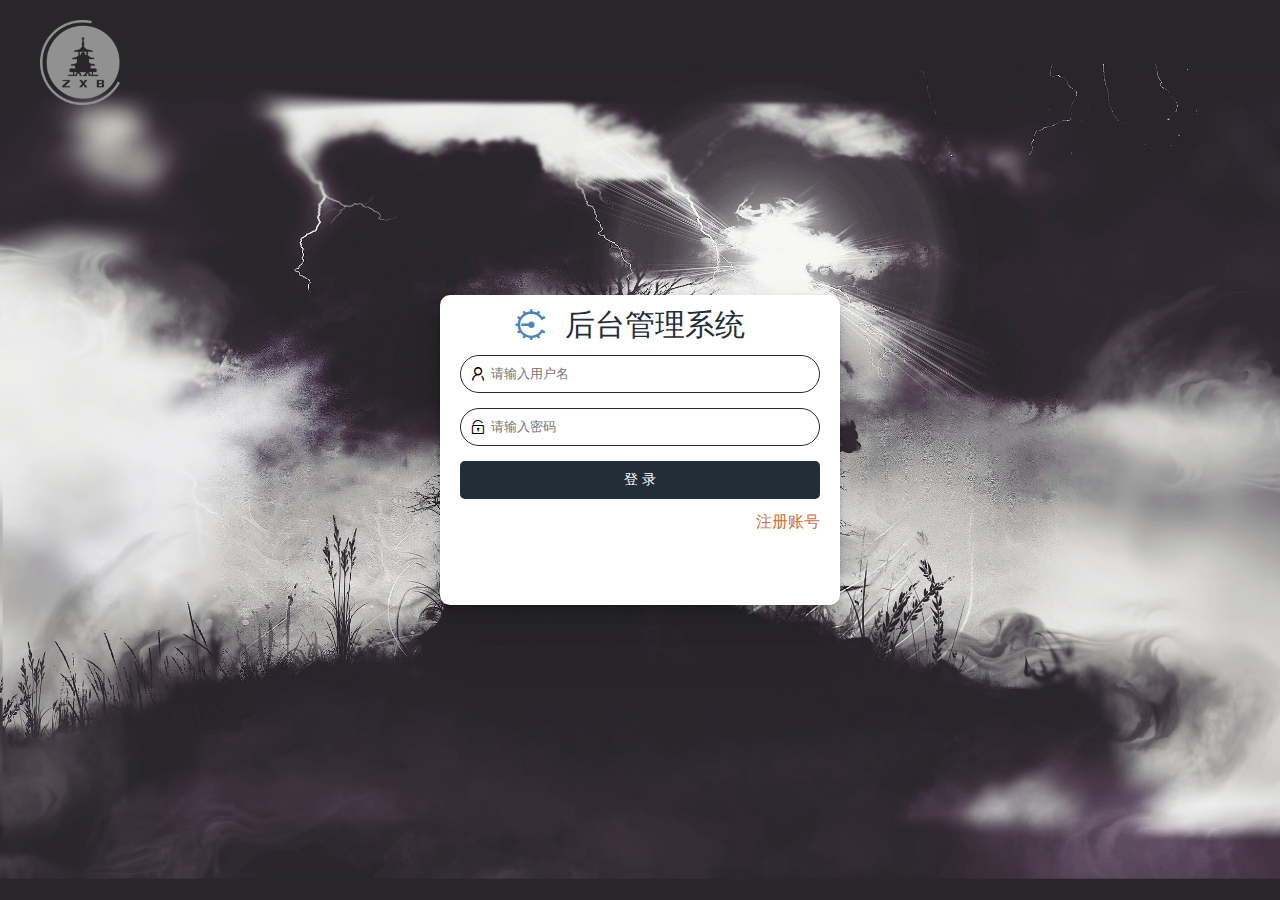
==== commit 0a00e240: "登录注册页完成" ====
--- a/login.html
+++ b/login.html
@@ -1,8 +1,8 @@
 <!DOCTYPE html>
-<html lang="en">
+<html>
 <head>
     <meta charset="UTF-8">
-    <title>大事件项目</title>
+    <title>后台登录</title>
     <link rel="icon" href="Assets/images/favicon.ico">
     <!-- 引入layui框架css样式 -->
     <link rel="stylesheet" href="layui-v2.5.6/layui/css/layui.css">
@@ -18,18 +18,18 @@
 </header>
 
 <!-- 登录框 -->
-<section class="login">
+<section class="login logIn">
     <i class="layui-icon layui-icon-engine"></i>
-    <h2>后台管理系统</h2>
+    <h2 class="title">后台管理系统</h2>
     <form class="layui-form myForm" action="">
         <div class="layui-form-item">
             <i class="layui-icon layui-icon-username"></i>
-            <input type="text" name="title" required lay-verify="required" placeholder="请输入用户名" autocomplete="off"
+            <input type="text" name="username" required lay-verify="required|username" placeholder="请输入用户名" autocomplete="off"
                    class="layui-input">
         </div>
         <div class="layui-form-item">
             <i class="layui-icon layui-icon-password"></i>
-            <input type="password" name="password" required lay-verify="required" placeholder="请输入密码" autocomplete="off"
+            <input type="password" name="password" required lay-verify="required|pass" placeholder="请输入密码" autocomplete="off"
                    class="layui-input">
         </div>
         <div class="layui-form-item">
@@ -44,11 +44,11 @@
 <!-- 注册框 -->
 <section class="login registered">
     <i class="layui-icon layui-icon-engine"></i>
-    <h2>后台管理系统</h2>
+    <h2 class="title">后台管理系统</h2>
     <form class="layui-form myForm" action="">
         <div class="layui-form-item">
             <i class="layui-icon layui-icon-username"></i>
-            <input type="text" name="title" required lay-verify="required" placeholder="请输入用户名" autocomplete="off"
+            <input type="text" name="username" required lay-verify="required|username" placeholder="请输入用户名" autocomplete="off"
                    class="layui-input">
         </div>
         <div class="layui-form-item">
@@ -74,7 +74,9 @@
 <script src="Assets/js/jquery-1.12.4.min.js"></script>
 <!-- 引入layui框架js文件 -->
 <script src="layui-v2.5.6/layui/layui.all.js"></script>
+<!-- 引入utils.js文件 -->
+<script src="Assets/js/utils.js"></script>
 <!-- 引入login.js文件 -->
-<script src="Assets/js/login.js"></script>
+<script charset="UTF-8" src="Assets/js/login.js"></script>
 </body>
 </html>--- a/Assets/css/login.css
+++ b/Assets/css/login.css
@@ -1,6 +1,7 @@
 body{
-    background: url(../images/r25x6m.png) no-repeat;
+    background: url(../images/8xzl8y.jpg) no-repeat;
     background-size: cover;
+    overflow: hidden;
 }
 header{
     width: 1200px;
@@ -27,12 +28,13 @@
     0 32px 64px rgba(0,0,0,0.07);
 }
 .login h2{
-    font-family: FangSong;
+    font-family: KaiTi;
     font-size: 30px;
     color: #232d37;
     text-align: center;
     padding: 15px 0;
     text-indent: 1em;
+    cursor: move;
 }
 .login .myForm {
     padding: 0 20px;
@@ -76,4 +78,5 @@
     font-size: 30px;
     color: #4786b9;
     font-weight: 600;
+    z-index: -1;
 }